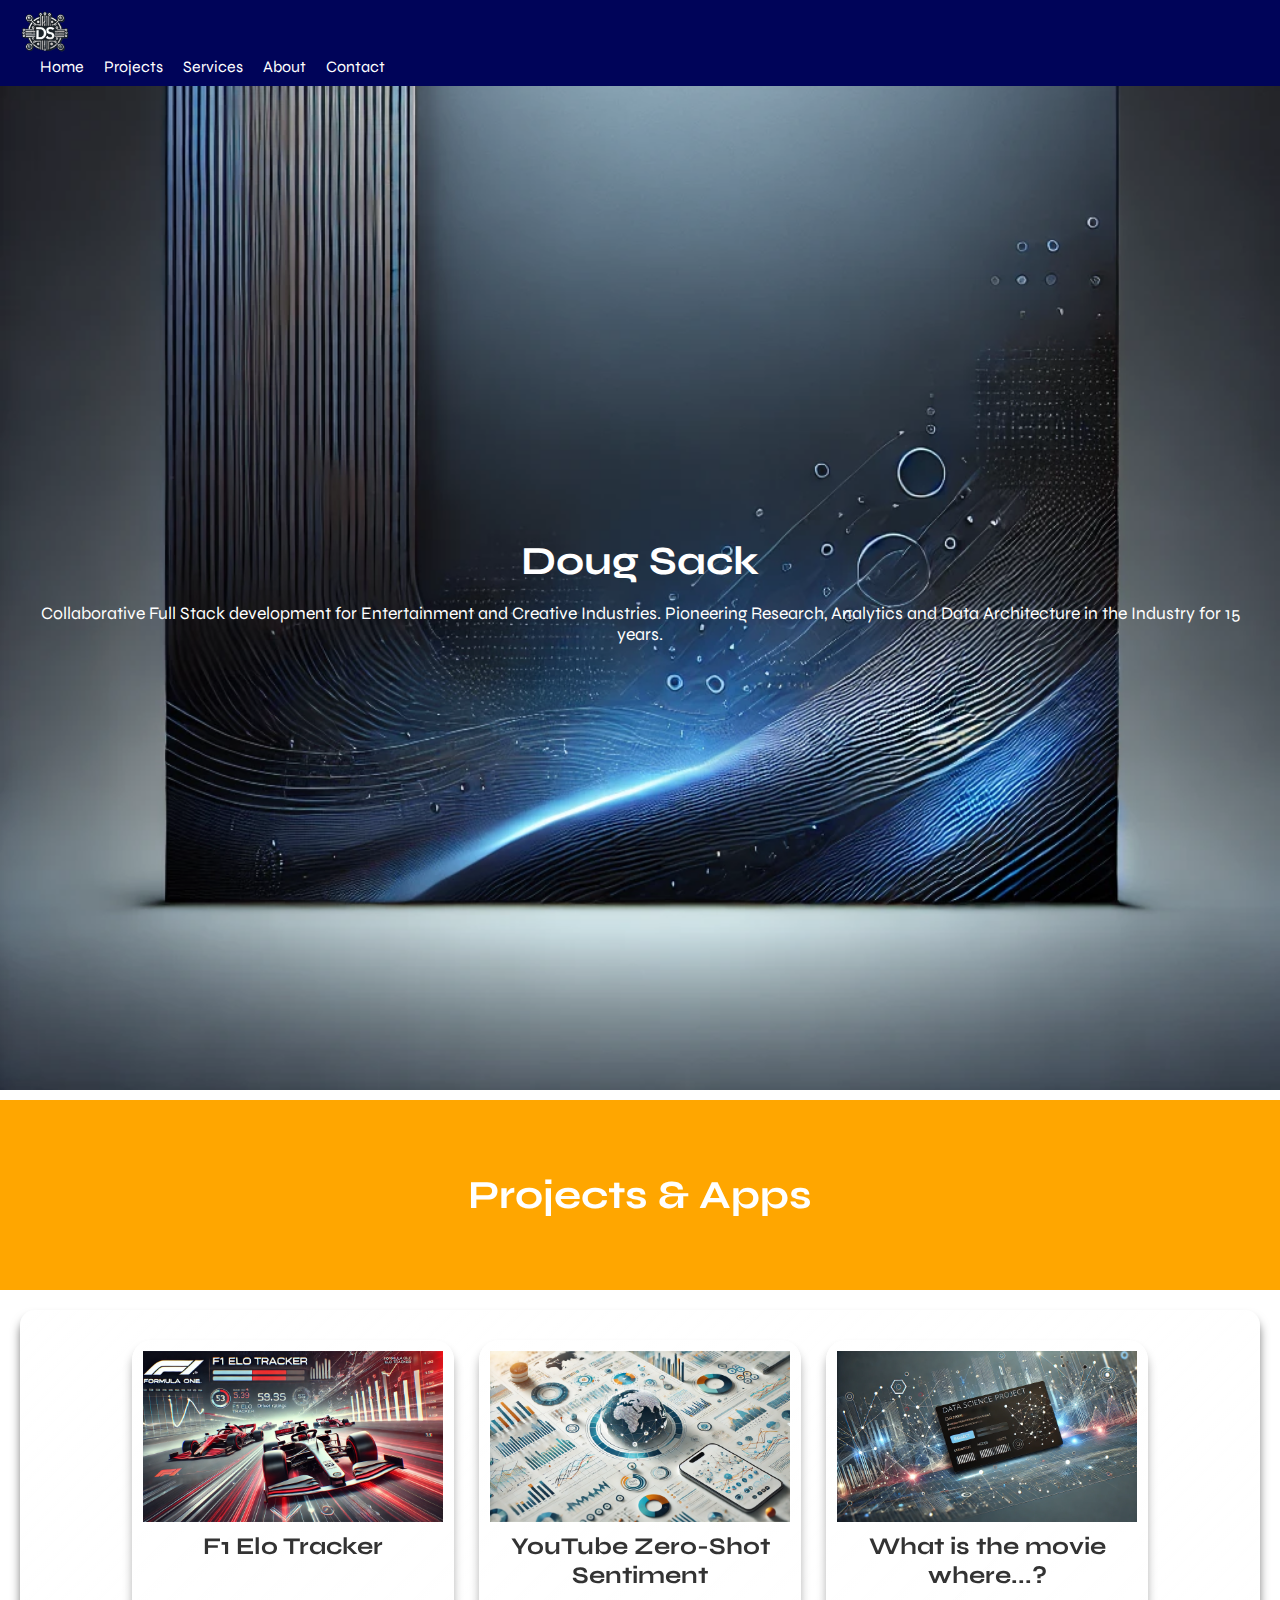
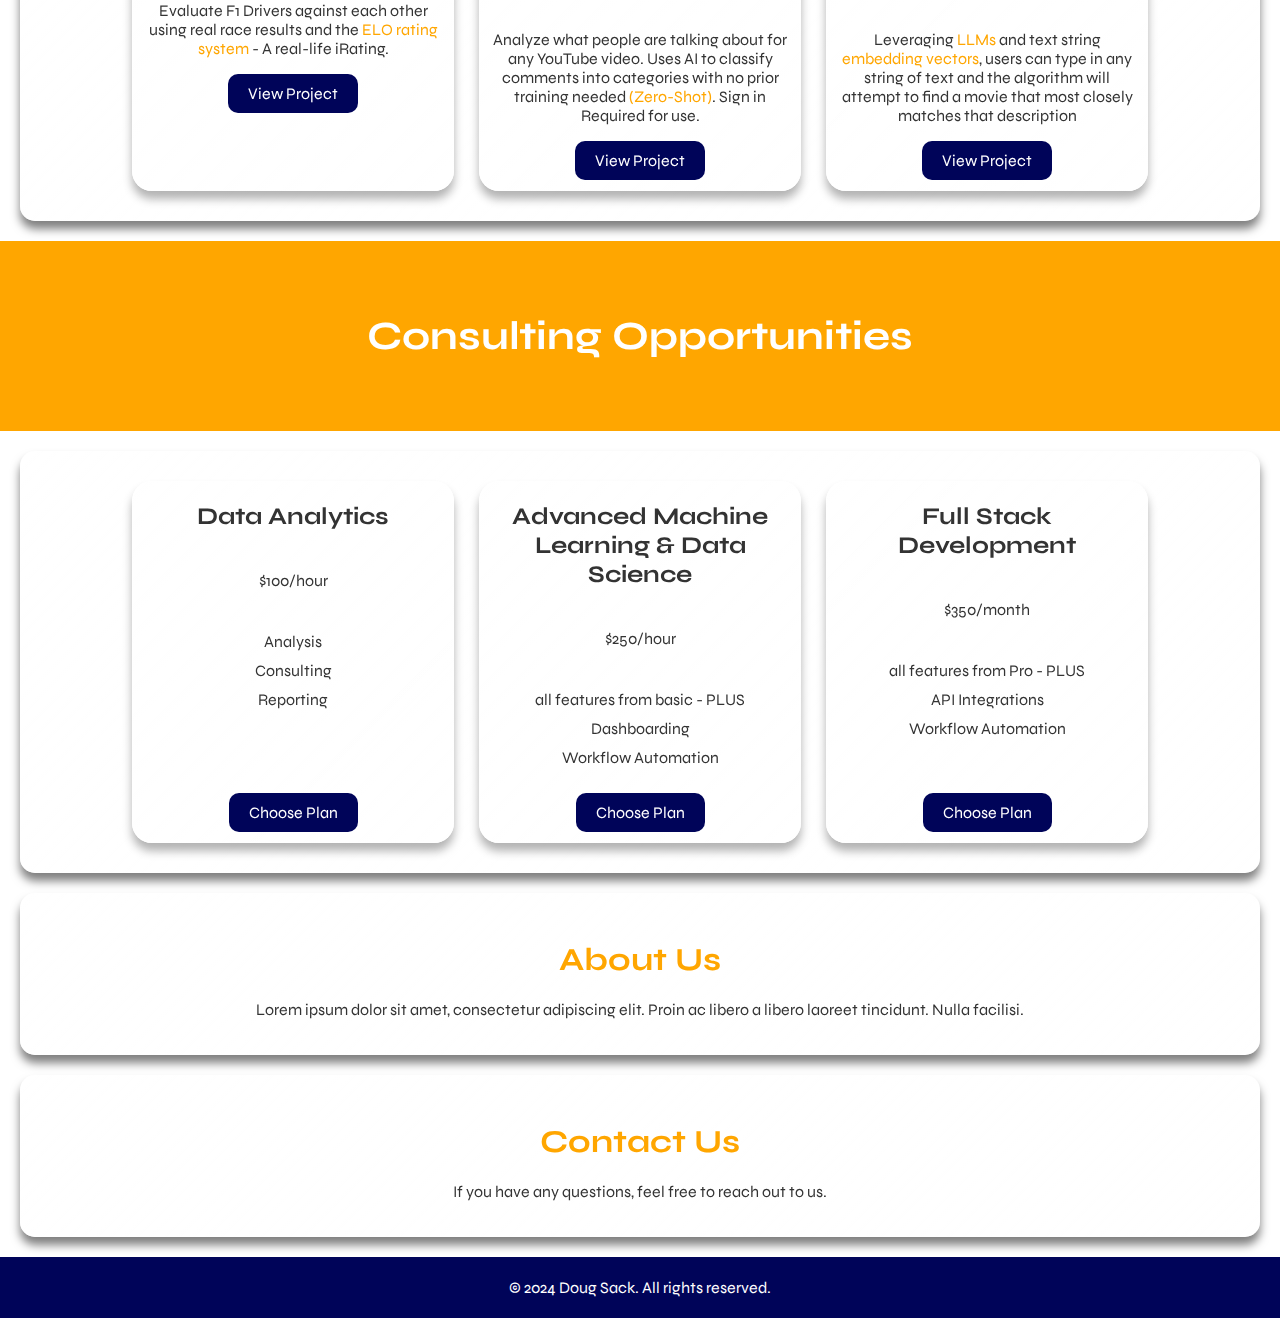
==== index.html @ b186511a "updated" ====
<!DOCTYPE html>
<html lang="en">
<head>
    <meta charset="UTF-8">
    <meta name="viewport" content="width=device-width, initial-scale=1.0">
    <title>dougsack.com</title>
    <link rel="stylesheet" href="styles.css">
    <link rel="preconnect" href="https://fonts.googleapis.com">
    <link rel="preconnect" href="https://fonts.gstatic.com" crossorigin>
    <link href="https://fonts.googleapis.com/css2?family=Comfortaa:wght@300..700&family=Syne:wght@400..800&display=swap" rel="stylesheet">
</head>
<body>
    <div id="spinner" class="spinner-container">
        <div class="spinner"></div>
    </div>
    <div id="content" style="display: none;">
        <header>
            <nav>
                <div class="logo">
                    <img src="images/logo.png" alt="DS Logo">
                </div>
                <ul>
                    <li><a href="#home">Home</a></li>
                    <li><a href="#features">Projects</a></li>
                    <li><a href="#pricing">Services</a></li>
                    <li><a href="#about">About</a></li>
                    <li><a href="#contact">Contact</a></li>
                </ul>
            </nav>
        </header>

        <section id="home" class="hero">
            <div class="hero-content">
                <h1>Doug Sack</h1>
                <p>Collaborative Full Stack development for Entertainment and Creative Industries. Pioneering Research, Analytics and Data Architecture in the Industry for 15 years. </p>
            </div>
        </section>

        <section class="hero hero-secondary">
            <div class="hero-content">
                <h1>Projects & Apps</h1>
            </div>
        </section>

        <section id="features" class="features">
            <div class="feature-grid">
                <div class="feature-item glass">
                    <img src="images/f1_elo_header.webp" alt="Feature 1">
                    <h3>F1 Elo Tracker</h3>
                    <p>Evaluate F1 Drivers against each other using real race results and the <a href="https://en.wikipedia.org/wiki/Elo_rating_system">ELO rating system</a> - A real-life iRating. </p>
                    <a href="https://f1app.dougsack.com/"><button>View Project</button></a>
                </div>
                <div class="feature-item glass">
                    <img src="images/data1.webp" alt="Feature 2">
                    <h3>YouTube Zero-Shot Sentiment</h3>
                    <p>Analyze what people are talking about for any YouTube video. Uses AI to classify comments into categories with no prior training needed <a href="https://huggingface.co/tasks/zero-shot-classification">(Zero-Shot)</a>. Sign in Required for use. </p>
                    <button>View Project</button>
                </div>
                <div class="feature-item glass">
                    <img src="images/data2.webp" alt="Feature 3">
                    <h3>What is the movie where...?</h3>
                    <p>Leveraging <a href="https://www.ibm.com/topics/large-language-models">LLMs</a> and text string <a href="https://aws.amazon.com/what-is/embeddings-in-machine-learning/">embedding vectors</a>, users can type in any string of text and the algorithm will attempt to find a movie that most closely matches that description</p>
                    <button>View Project</button>
                </div>
            </div>
        </section>

        <section class="hero hero-secondary">
            <div class="hero-content">
                <h1>Consulting Opportunities</h1>
            </div>
        </section>

        <section id="pricing" class="pricing">
            <div class="pricing-grid">
                <div class="pricing-item">
                    <h3>Data Analytics</h3>
                    <p>$100/hour</p>
                    <ul>
                        <li>Analysis</li>
                        <li>Consulting</li>
                        <li>Reporting</li>
                    </ul>
                    <button>Choose Plan</button>
                </div>
                <div class="pricing-item">
                    <h3>Advanced Machine Learning & Data Science</h3>
                    <p>$250/hour</p>
                    <ul>
                        <li>all features from basic - PLUS</li>
                        <li>Dashboarding</li>
                        <li>Workflow Automation</li>
                    </ul>
                    <button>Choose Plan</button>
                </div>
                <div class="pricing-item">
                    <h3>Full Stack Development</h3>
                    <p>$350/month</p>
                    <ul>
                        <li>all features from Pro - PLUS</li>
                        <li>API Integrations</li>
                        <li>Workflow Automation</li>
                    </ul>
                    <button>Choose Plan</button>
                </div>
            </div>
        </section>

        <section id="about" class="about">
            <h2>About Us</h2>
            <p>Lorem ipsum dolor sit amet, consectetur adipiscing elit. Proin ac libero a libero laoreet tincidunt. Nulla facilisi.</p>
        </section>

        <section id="contact" class="contact">
            <h2>Contact Us</h2>
            <p>If you have any questions, feel free to reach out to us.</p>
        </section>

        <footer>
            <p>&copy; 2024 Doug Sack. All rights reserved.</p>
        </footer>
    </div>

    <script src="script.js"></script>
</body>
</html>
---- styles.css ----
:root {
  --primary-color: #000459;
  --secondary-color: #ffa600;
  --blur-radius: 0px;
}
// <uniquifier>: Use a unique and descriptive class name
// <weight>: Use a value from 300 to 700

.comfortaa-<uniquifier> {
  font-family: "Comfortaa", sans-serif;
  font-optical-sizing: auto;
  font-weight: 200;
  font-style: normal;
}

// <uniquifier>: Use a unique and descriptive class name
// <weight>: Use a value from 400 to 800

.syne-<uniquifier> {
  font-family: "Syne", sans-serif;
  font-optical-sizing: auto;
  font-weight: <weight>;
  font-style: normal;
}
body {
    font-family: 'Syne', 'Roboto', sans-serif;
    margin: 0;
    padding: 0;
    box-sizing: border-box;
    color: #333;
    scroll-behavior: smooth;
    background: url('images/background.webp') no-repeat center center/cover fixed;
    background-size: cover;

}

.logo img {
    width: 50px; /* Adjust the width as needed */
    height: auto; /* Maintain aspect ratio */
}

/* Initial link color */
a {
    color: var(--secondary-color);
    text-decoration: none; /* Optional: Remove underline */
}

/* Link color when clicked (active state) */
a:active {
    color: var(--primary-color);
}

/* Optional: Styling for hover state if needed */
a:hover {
    color: darken(var(--secondary-color), 0.9); /* Change this color if desired */
}
header {
    background-color: var(--primary-color); /* Make header slightly transparent */
    padding: 10px 20px;
    color: #fff;
    display: flex;
    justify-content: space-between;
    align-items: center;
    position: fixed;
    width: 100%;
    top: 0;
    z-index: 1000;
}

nav ul {
    list-style: none;
    display: flex;
    margin: 0;
    padding: 0;
}

nav ul li {
    margin-left: 20px;
}

nav ul li a {
    color: #fff;
    text-decoration: none;
}

.hero {
    color: #fff;
    padding: 150px 20px 50px;
    text-align: center;
    height: 100vh;
    display: flex;
    justify-content: center;
    align-items: center;
}

.hero-secondary {
    height: 10vh;
    background: var(--secondary-color); /* Semi-transparent background */
    backdrop-filter: blur(var(--blur-radius));
    -webkit-backdrop-filter: blur(var(--blur-radius));
    border-radius: var(--border-radius);
    border: 0px solid rgba(255, 255, 255, 0.20);
    box-shadow: 0 8px 10px 0 rgba(0, 0, 0, 0.3);
    padding: 50px;
    box-shadow: 0 4px 6px rgba(0, 0, 0, 0.0); /* Optional: Add a subtle shadow */
}

.hero-content h1 {
    font-size: 2.5em;
    margin: 0;
}

.hero-content p {
    font-size: 1.1em;
}

.hero-content button {
    background-color: var(--secondary-color);
    color: #fff;
    border: none;
    border-radius: 10px;
    padding: 10px 20px;
    cursor: pointer;
    font-size: 1em;
    margin-top: 20px;
    font-family:"Syne";
}

section {
    padding: 20px 20px;
    display: flex;
    flex-direction: column;
    align-items: center;
}

.features, .pricing, .about, .contact {
    text-align: center;
}

.features h2, .pricing h2, .about h2, .contact h2 {
    font-size: 2em;
    margin-bottom: 5px;
    color: var(--secondary-color)
}

.feature-grid, .pricing-grid {
    display: flex;
    flex-wrap: wrap;
    gap: 5px;
    justify-content: center;
    width: 100%;
}

.feature-item, .pricing-item {
    border: 1px solid #ddd;
    padding: 5px;
    max-width:300px;
    flex: 1 1 calc(33% - 10px); /* Three items per row with 20px gap */
    background: linear-gradient(135deg, rgba(255, 255, 255, 0.9), rgba(255, 255, 255, 1)); /* Semi-transparent background */
    backdrop-filter: blur(var(--blur-radius));
    -webkit-backdrop-filter: blur(var(--blur-radius));
    border-radius: 20px;
    border: 1px solid rgba(255, 255, 255, 0.20);
    box-shadow: 0 8px 10px 0 rgba(0, 0, 0, 0.3);
    padding: 10px;
    margin: 10px;
    display: flex;
    flex-direction: column;
    align-items: center;
    text-align: center;
}

.feature-item img, .pricing-item img {
    max-width: 100%;
}

.feature-item h3, .pricing-item h3 {
    font-size: 1.5em;
    margin-top: 10px;
}

.pricing-item ul {
    list-style: none;
    padding: 0;
}

.pricing-item ul li {
    margin: 10px 0;
}

.pricing-item button , .feature-item button {
    background-color: var(--primary-color);
    color: #fff;
    border: none;
    border-radius:10px;
    padding: 10px 20px;
    cursor: pointer;
    font-size: 1em;
    margin-top: auto; /* Push the button to the bottom */
    font-family:"Syne";
}

footer {
    background-color: var(--primary-color); /* Make footer slightly transparent */
    color: #fff;
    text-align: center;
    padding: 5px 2px;
    display: flex;
    justify-content: center;
    align-items: center;
}

/* Glassmorphism for sections */
.features, .pricing, .about, .contact {
    background: linear-gradient(135deg, rgba(255, 255, 255, 0.8), rgba(255, 255, 255, 0.4)); /* Semi-transparent background */
    backdrop-filter: blur(10px); /* Replace var(--blur-radius) with a fixed value */
    -webkit-backdrop-filter: blur(10px); /* Replace var(--blur-radius) with a fixed value */
    border-radius: 15px; /* Replace var(--border-radius) with a fixed value */
    border: 0px solid rgba(255, 255, 255, 0.1);
    box-shadow: 0 8px 10px 0 rgba(0, 0, 0, 0.5);
    padding: 20px;
    margin: 20px;
}
.spinner-container {
    display: none; /* Initially hidden */
    position: fixed;
    top: 0;
    left: 0;
    width: 100%;
    height: 100%;
    background-color: rgba(0, 0, 0, 0.5);
    z-index: 9999;
    display: flex;
    justify-content: center;
    align-items: center;
}

.spinner {
    border: 16px solid #f3f3f3;
    border-top: 16px solid #3498db;
    border-radius: 50%;
    width: 120px;
    height: 120px;
    animation: spin 2s linear infinite;
}

@keyframes spin {
    0% { transform: rotate(0deg); }
    100% { transform: rotate(360deg); }
}
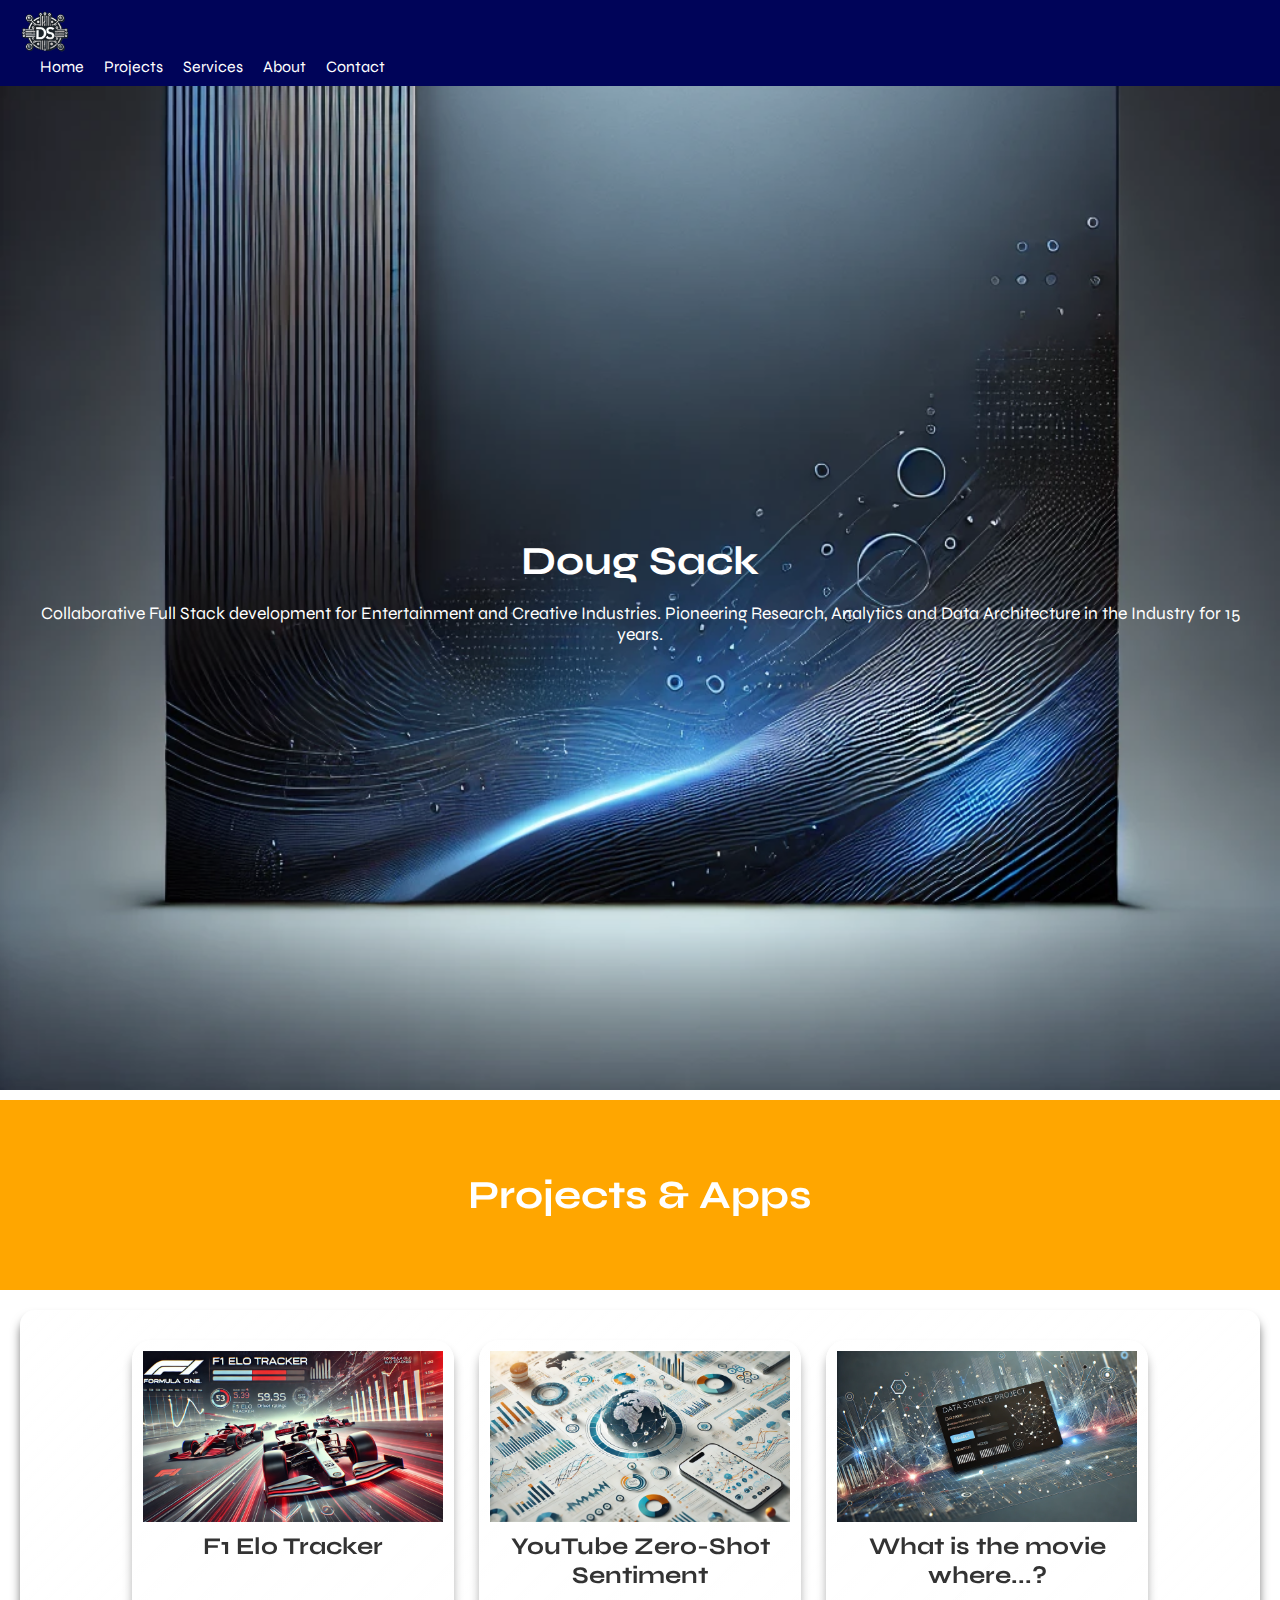
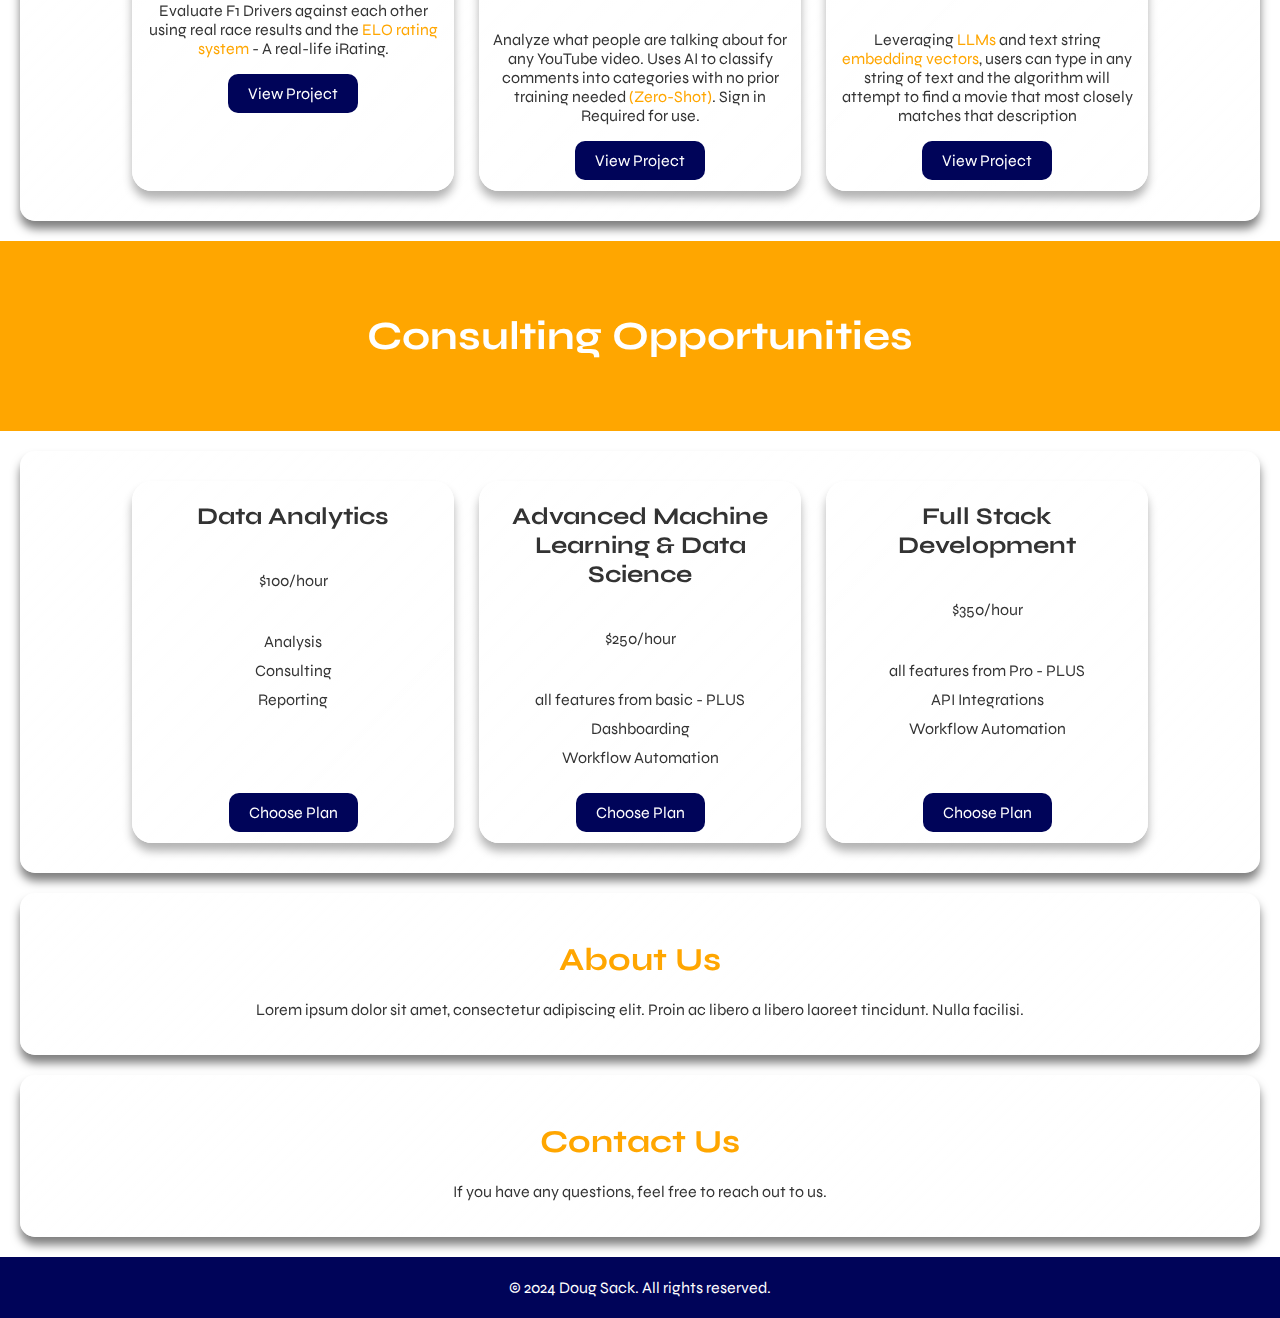
==== commit db755c73: "Update index.html" ====
--- a/index.html
+++ b/index.html
@@ -95,7 +95,7 @@
                 </div>
                 <div class="pricing-item">
                     <h3>Full Stack Development</h3>
-                    <p>$350/month</p>
+                    <p>$350/hour</p>
                     <ul>
                         <li>all features from Pro - PLUS</li>
                         <li>API Integrations</li>
--- a/styles.css
+++ b/styles.css
@@ -31,6 +31,7 @@
     scroll-behavior: smooth;
     background: url('images/background.webp') no-repeat center center/cover fixed;
     background-size: cover;
+    background-attachment: fixed;
 
 }
 
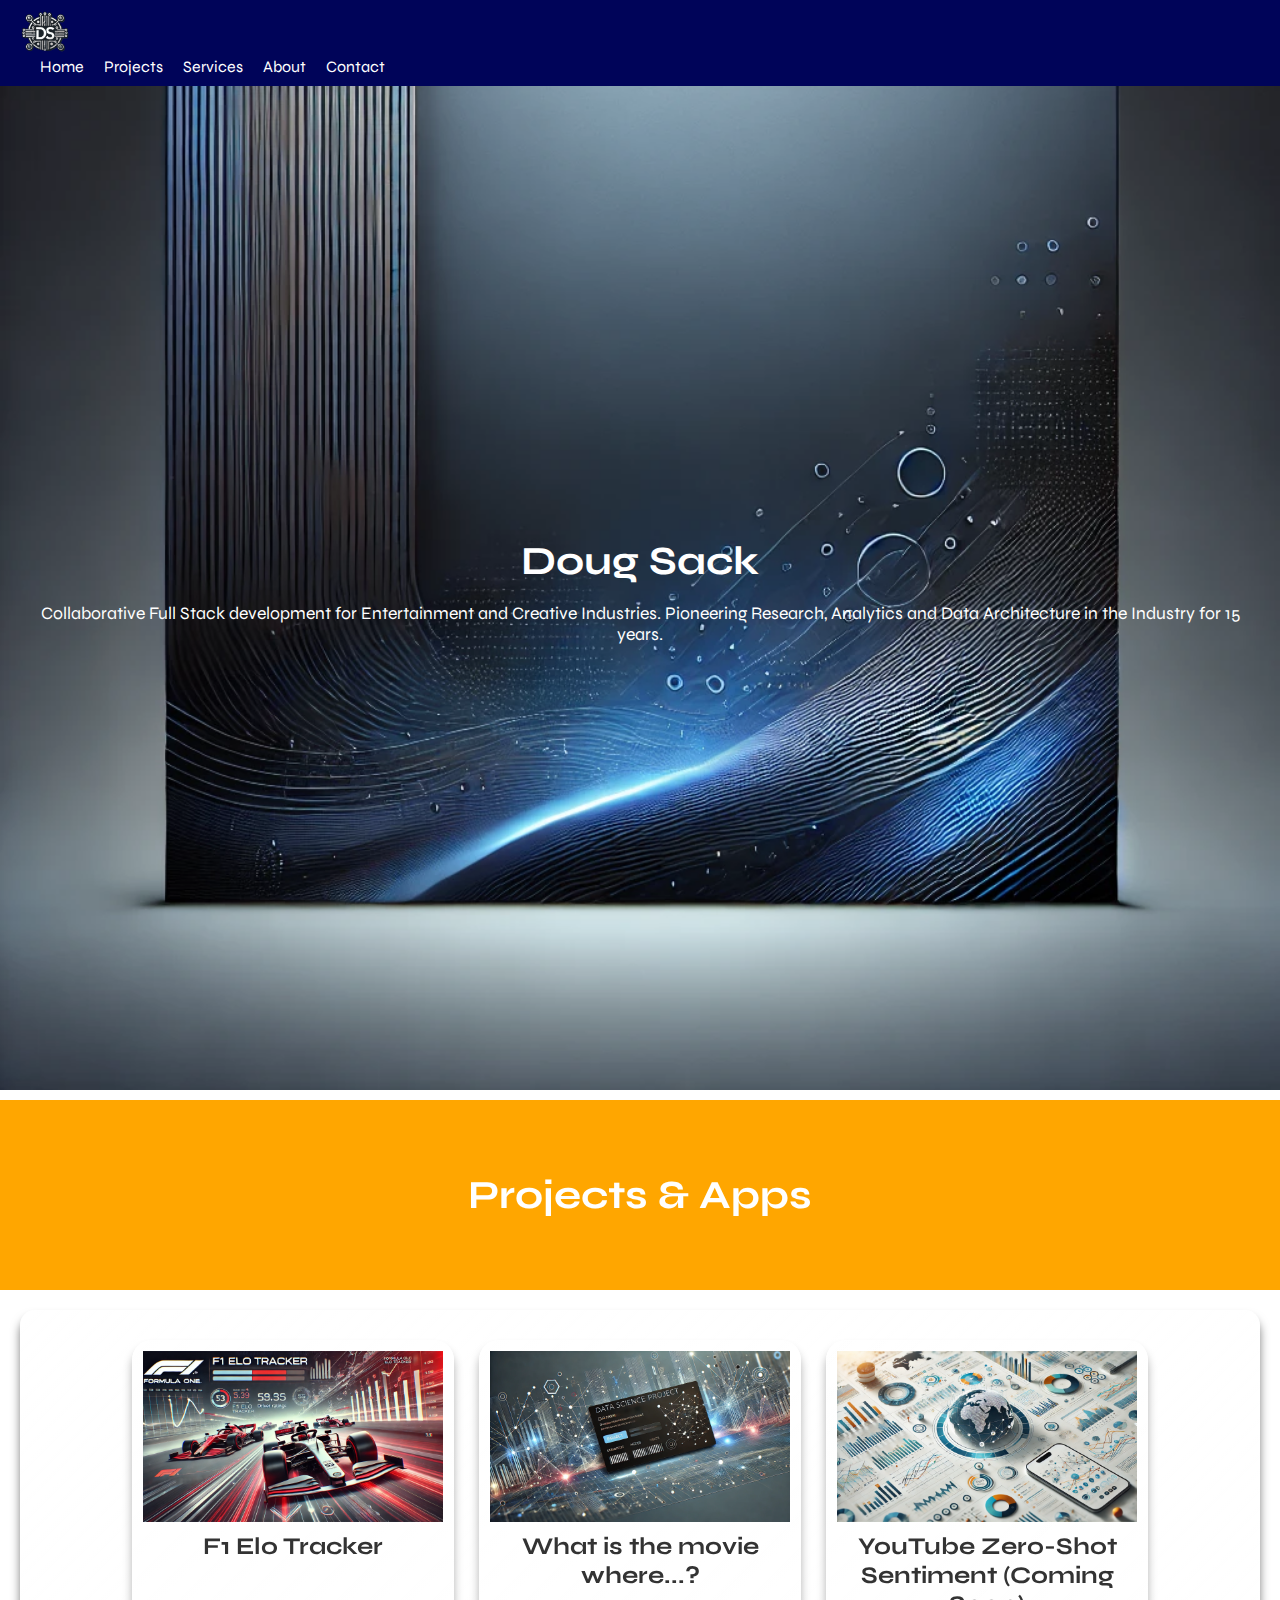
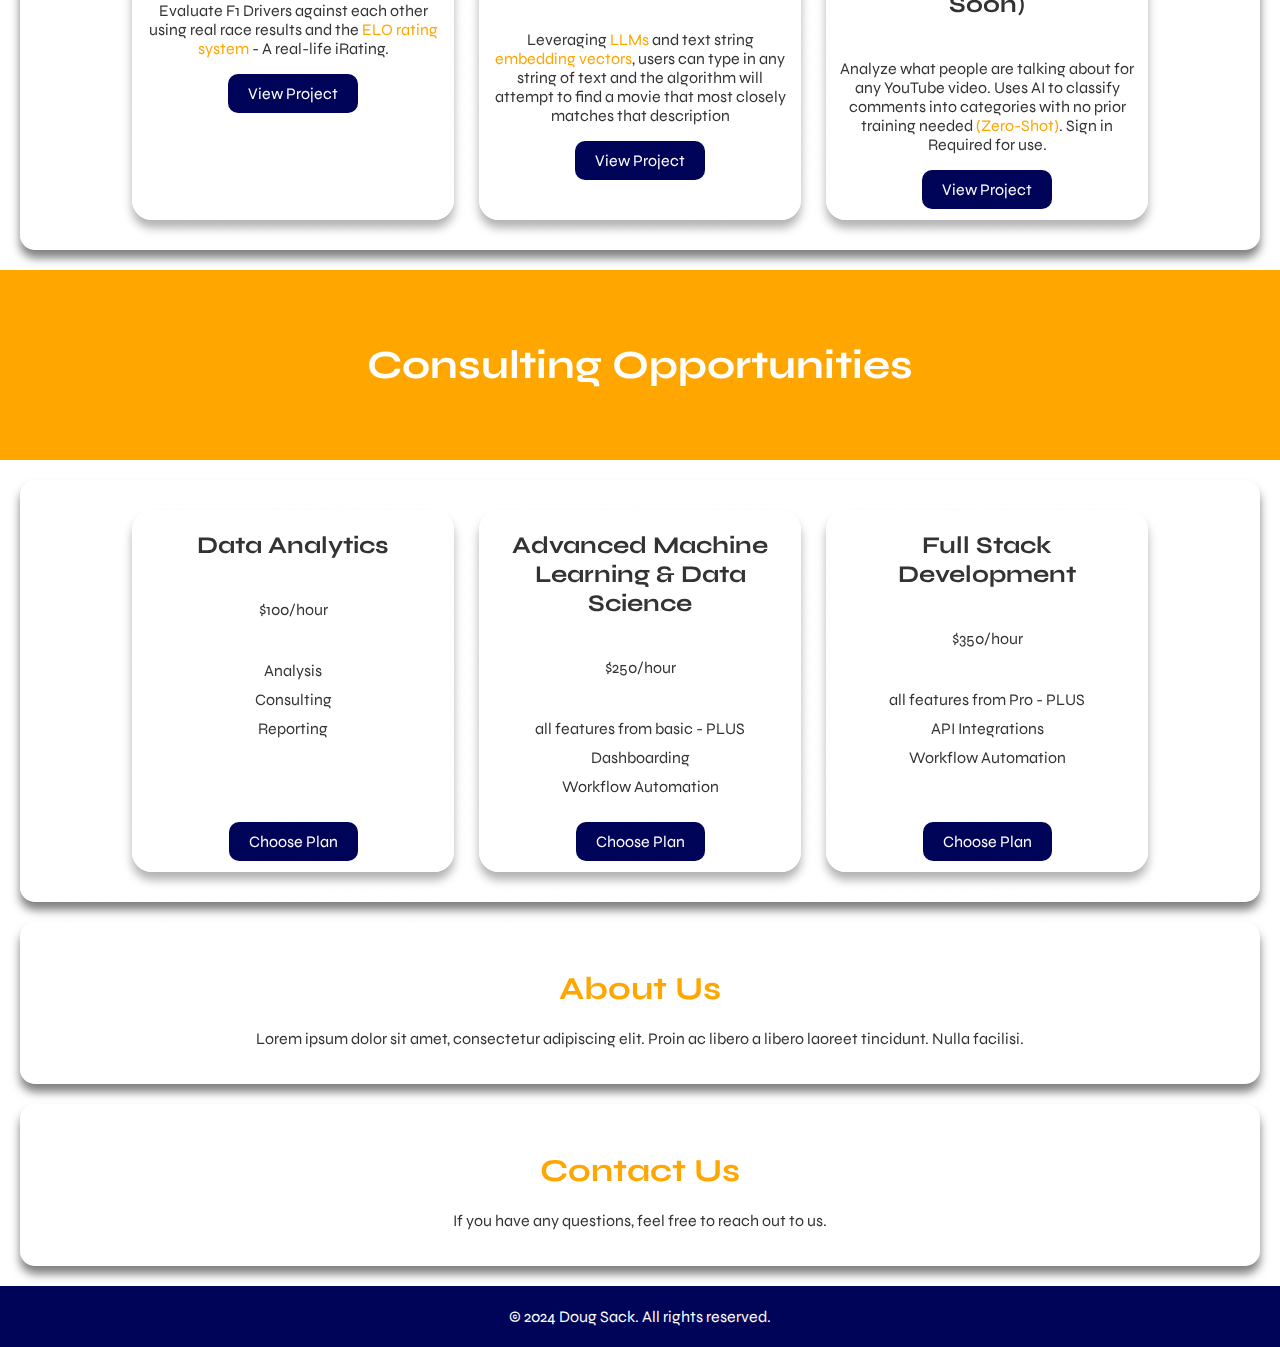
==== commit 510b8d17: "Update index.html" ====
--- a/index.html
+++ b/index.html
@@ -1,6 +1,15 @@
 <!DOCTYPE html>
 <html lang="en">
 <head>
+    <!-- Google tag (gtag.js) -->
+    <script async src="https://www.googletagmanager.com/gtag/js?id=G-K8SL6FWNMR"></script>
+    <script>
+      window.dataLayer = window.dataLayer || [];
+      function gtag(){dataLayer.push(arguments);}
+      gtag('js', new Date());
+
+      gtag('config', 'G-K8SL6FWNMR');
+    </script>
     <meta charset="UTF-8">
     <meta name="viewport" content="width=device-width, initial-scale=1.0">
     <title>dougsack.com</title>
@@ -51,15 +60,15 @@
                     <a href="https://f1app.dougsack.com/"><button>View Project</button></a>
                 </div>
                 <div class="feature-item glass">
-                    <img src="images/data1.webp" alt="Feature 2">
-                    <h3>YouTube Zero-Shot Sentiment</h3>
-                    <p>Analyze what people are talking about for any YouTube video. Uses AI to classify comments into categories with no prior training needed <a href="https://huggingface.co/tasks/zero-shot-classification">(Zero-Shot)</a>. Sign in Required for use. </p>
-                    <button>View Project</button>
-                </div>
-                <div class="feature-item glass">
                     <img src="images/data2.webp" alt="Feature 3">
                     <h3>What is the movie where...?</h3>
                     <p>Leveraging <a href="https://www.ibm.com/topics/large-language-models">LLMs</a> and text string <a href="https://aws.amazon.com/what-is/embeddings-in-machine-learning/">embedding vectors</a>, users can type in any string of text and the algorithm will attempt to find a movie that most closely matches that description</p>
+                    <a href="https://descriptioncomper.streamlit.app/"><button>View Project</button></a>
+                </div>
+                <div class="feature-item glass">
+                    <img src="images/data1.webp" alt="Feature 2">
+                    <h3>YouTube Zero-Shot Sentiment (Coming Soon)</h3>
+                    <p>Analyze what people are talking about for any YouTube video. Uses AI to classify comments into categories with no prior training needed <a href="https://huggingface.co/tasks/zero-shot-classification">(Zero-Shot)</a>. Sign in Required for use.</p>
                     <button>View Project</button>
                 </div>
             </div>
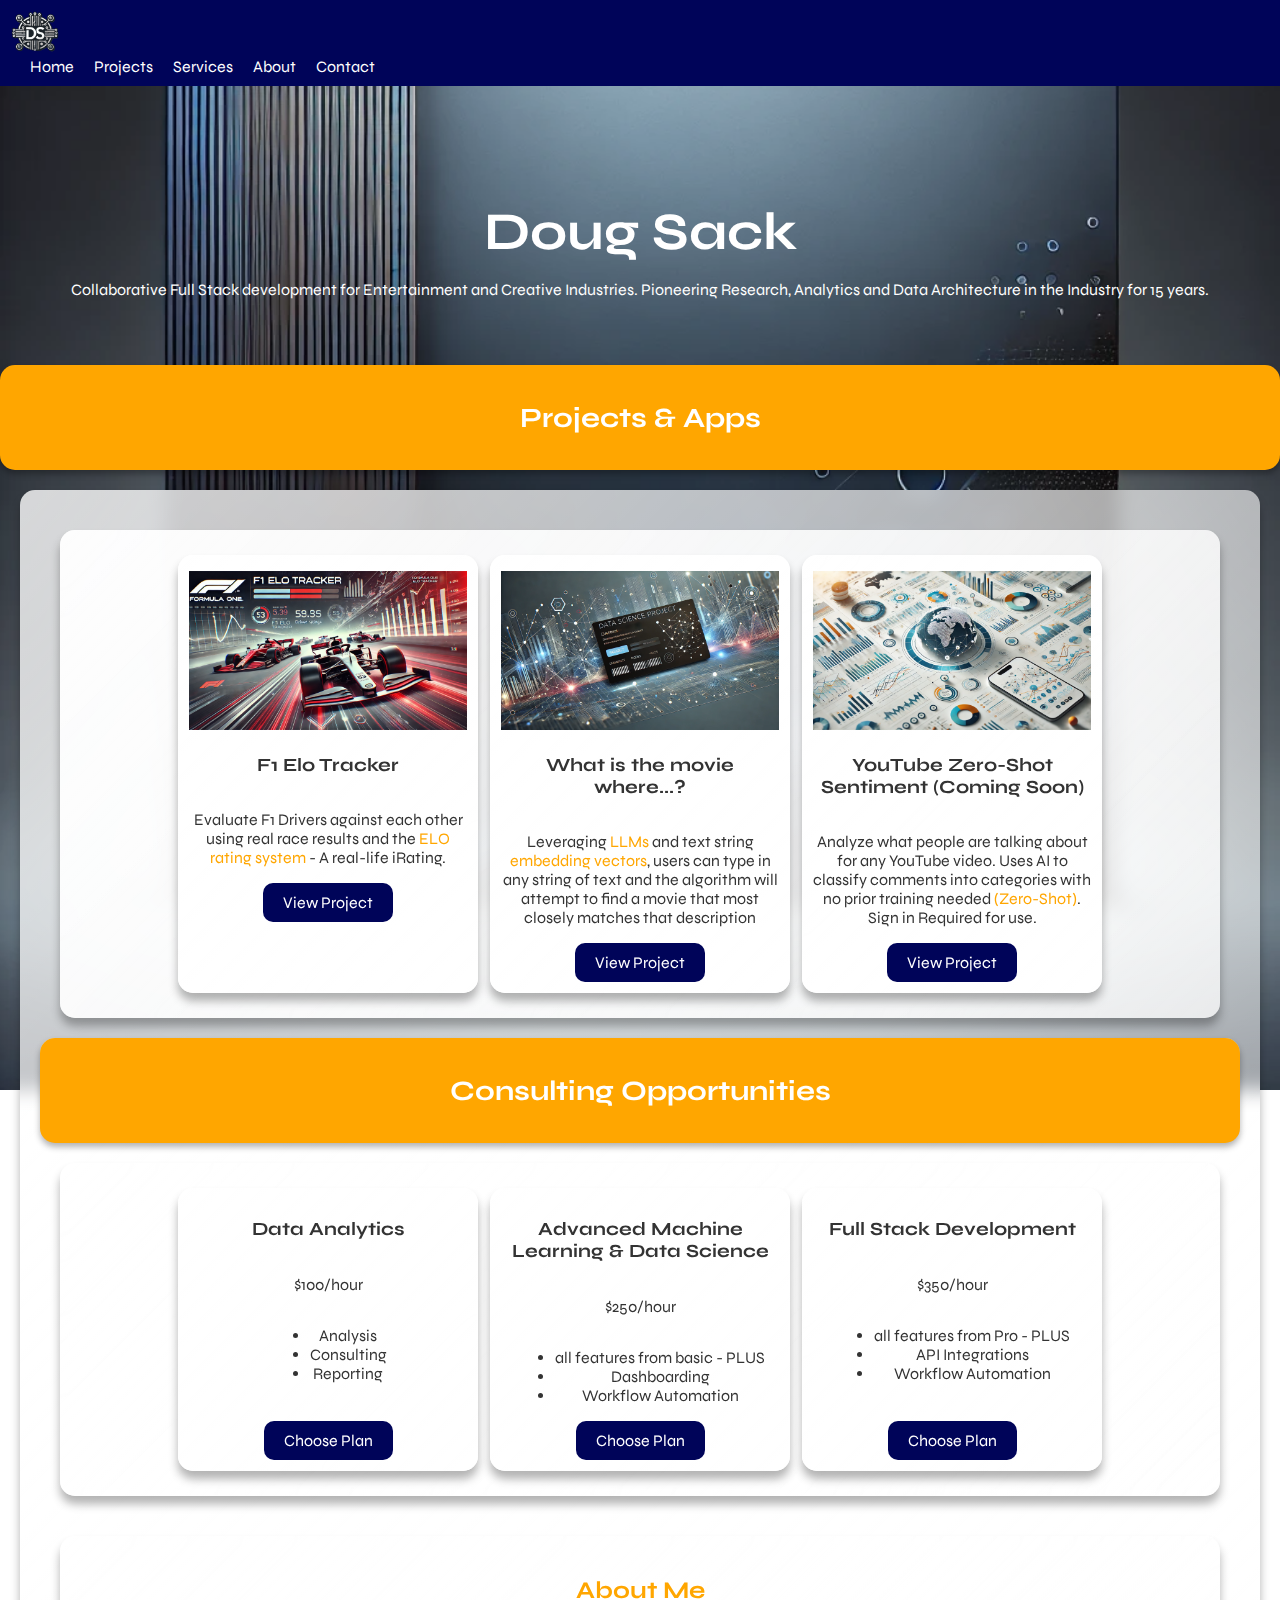
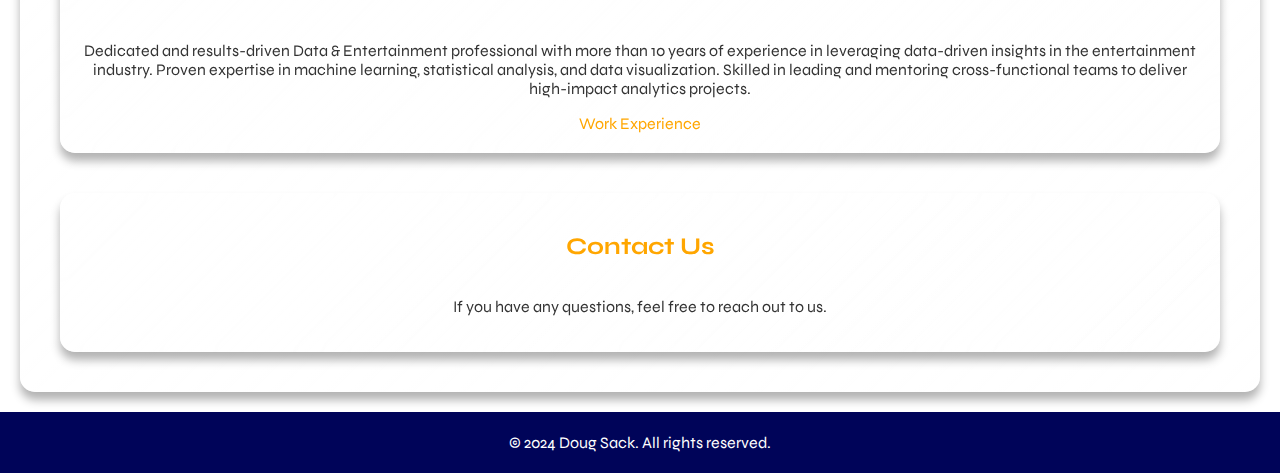
==== commit 62c43e8e: "added CV page" ====
--- a/index.html
+++ b/index.html
@@ -18,7 +18,7 @@
     <link rel="preconnect" href="https://fonts.gstatic.com" crossorigin>
     <link href="https://fonts.googleapis.com/css2?family=Comfortaa:wght@300..700&family=Syne:wght@400..800&display=swap" rel="stylesheet">
 </head>
-<body>
+<body class="home">
     <div id="spinner" class="spinner-container">
         <div class="spinner"></div>
     </div>
@@ -46,26 +46,25 @@
         </section>
 
         <section class="hero hero-secondary">
-            <div class="hero-content">
-                <h1>Projects & Apps</h1>
-            </div>
+            <h1>Projects & Apps</h1>
         </section>
 
         <section id="features" class="features">
+        <section id="features" class="features">
             <div class="feature-grid">
-                <div class="feature-item glass">
+                <div class="feature-item">
                     <img src="images/f1_elo_header.webp" alt="Feature 1">
                     <h3>F1 Elo Tracker</h3>
                     <p>Evaluate F1 Drivers against each other using real race results and the <a href="https://en.wikipedia.org/wiki/Elo_rating_system">ELO rating system</a> - A real-life iRating. </p>
                     <a href="https://f1app.dougsack.com/"><button>View Project</button></a>
                 </div>
-                <div class="feature-item glass">
+                <div class="feature-item">
                     <img src="images/data2.webp" alt="Feature 3">
                     <h3>What is the movie where...?</h3>
                     <p>Leveraging <a href="https://www.ibm.com/topics/large-language-models">LLMs</a> and text string <a href="https://aws.amazon.com/what-is/embeddings-in-machine-learning/">embedding vectors</a>, users can type in any string of text and the algorithm will attempt to find a movie that most closely matches that description</p>
                     <a href="https://descriptioncomper.streamlit.app/"><button>View Project</button></a>
                 </div>
-                <div class="feature-item glass">
+                <div class="feature-item">
                     <img src="images/data1.webp" alt="Feature 2">
                     <h3>YouTube Zero-Shot Sentiment (Coming Soon)</h3>
                     <p>Analyze what people are talking about for any YouTube video. Uses AI to classify comments into categories with no prior training needed <a href="https://huggingface.co/tasks/zero-shot-classification">(Zero-Shot)</a>. Sign in Required for use.</p>
@@ -75,9 +74,7 @@
         </section>
 
         <section class="hero hero-secondary">
-            <div class="hero-content">
-                <h1>Consulting Opportunities</h1>
-            </div>
+            <h1>Consulting Opportunities</h1>
         </section>
 
         <section id="pricing" class="pricing">
@@ -116,8 +113,9 @@
         </section>
 
         <section id="about" class="about">
-            <h2>About Us</h2>
-            <p>Lorem ipsum dolor sit amet, consectetur adipiscing elit. Proin ac libero a libero laoreet tincidunt. Nulla facilisi.</p>
+            <h2>About Me</h2>
+            <p>Dedicated and results-driven Data & Entertainment  professional with more than 10 years of experience in leveraging data-driven insights in the entertainment industry. Proven expertise in machine learning, statistical analysis, and data visualization. Skilled in leading and mentoring cross-functional teams to deliver high-impact analytics projects.</p>
+            <a href="cv.html">Work Experience</a>
         </section>
 
         <section id="contact" class="contact">
@@ -125,10 +123,11 @@
             <p>If you have any questions, feel free to reach out to us.</p>
         </section>
 
-        <footer>
-            <p>&copy; 2024 Doug Sack. All rights reserved.</p>
-        </footer>
+
     </div>
+<footer>
+        <p>&copy; 2024 Doug Sack. All rights reserved.</p>
+</footer>
 
     <script src="script.js"></script>
 </body>
--- a/styles.css
+++ b/styles.css
@@ -1,251 +1,254 @@
 :root {
   --primary-color: #000459;
   --secondary-color: #ffa600;
-  --blur-radius: 0px;
-}
-// <uniquifier>: Use a unique and descriptive class name
-// <weight>: Use a value from 300 to 700
-
-.comfortaa-<uniquifier> {
-  font-family: "Comfortaa", sans-serif;
-  font-optical-sizing: auto;
-  font-weight: 200;
-  font-style: normal;
-}
-
-// <uniquifier>: Use a unique and descriptive class name
-// <weight>: Use a value from 400 to 800
-
-.syne-<uniquifier> {
-  font-family: "Syne", sans-serif;
-  font-optical-sizing: auto;
-  font-weight: <weight>;
-  font-style: normal;
-}
+  --blur-radius: 10px;
+  --border-radius: 15px;
+  --shadow-color: rgba(0, 0, 0, 0.3);
+}
+
 body {
-    font-family: 'Syne', 'Roboto', sans-serif;
-    margin: 0;
-    padding: 0;
-    box-sizing: border-box;
-    color: #333;
-    scroll-behavior: smooth;
+  font-family: 'Syne', 'Roboto', sans-serif;
+  margin: 0;
+  padding: 0;
+  box-sizing: border-box;
+  color: #333;
+  scroll-behavior: smooth;
+  background-size: cover;
+  background-attachment: fixed;
+}
+
+.logo img {
+  width: 50px;
+  height: auto;
+}
+
+a {
+  color: var(--secondary-color);
+  text-decoration: none;
+}
+
+a:active {
+  color: var(--primary-color);
+}
+
+a:hover {
+  color: darken(var(--secondary-color), 0.9);
+}
+
+header {
+  background-color: var(--primary-color);
+  padding: 10px;
+  color: #fff;
+  display: flex;
+  justify-content: space-between;
+  align-items: center;
+  position: fixed;
+  width: 100%;
+  top: 0;
+  z-index: 1000;
+}
+
+nav ul {
+  list-style: none;
+  display: flex;
+  margin: 0;
+  padding: 0;
+}
+
+nav ul li {
+  margin-left: 20px;
+}
+
+nav ul li a {
+  color: #fff;
+}
+nav ul li a:hover {
+  color: var(--secondary-color);
+}
+.hero {
+  color: #fff;
+  padding: 100px 20px 50px;
+  text-align: center;
+  display: flex;
+  justify-content: center;
+  align-items: center;
+  height: 100%;
+}
+
+.hero-content {
+  margin-top: 100px;
+  display: flex;
+  flex-direction: column;
+}
+
+.hero-secondary {
+  height: 5vh;
+  background: var(--secondary-color);
+  backdrop-filter: blur(var(--blur-radius));
+  -webkit-backdrop-filter: blur(var(--blur-radius));
+  border-radius: var(--border-radius);
+  border: 0px solid rgba(255, 255, 255, 0.20);
+  box-shadow: 0 4px 6px var(--shadow-color);
+  padding: 30px;
+}
+
+.hero-content h1, .hero-secondary h1 {
+  margin: 0;
+}
+
+.hero-content h1 {
+  font-size: 3.3em;
+}
+
+.hero-secondary h1 {
+  font-size: 1.75em;
+}
+
+.hero-content h2 {
+  color: var(--primary-color);
+  font-size: 2em;
+  padding: 10px;
+}
+
+.hero-content button {
+  background-color: var(--secondary-color);
+  color: #fff;
+  border: none;
+  border-radius: 10px;
+  padding: 10px 20px;
+  cursor: pointer;
+  font-size: 1em;
+  margin-top: auto;
+  font-family: "Syne";
+}
+
+section {
+  padding: 10px 20px;
+  display: flex;
+  flex-direction: column;
+  align-items: left;
+}
+
+.features, .pricing, .about, .contact {
+  background: linear-gradient(135deg, rgba(255, 255, 255, 0.8), rgba(255, 255, 255, 0.4));
+  backdrop-filter: blur(var(--blur-radius));
+  -webkit-backdrop-filter: blur(var(--blur-radius));
+  border-radius: var(--border-radius);
+  box-shadow: 0 8px 10px 0 var(--shadow-color);
+  padding: 20px;
+  margin: 20px;
+  text-align: center;
+
+
+}
+
+.feature-grid, .pricing-grid {
+  display: flex;
+  flex-wrap: wrap;
+  gap: 2px;
+  justify-content: center;
+  align-items: stretch;
+}
+
+.feature-item, .pricing-item {
+  display: flex;
+  flex-direction: column;
+  align-items: center;
+  text-align: center;
+  border: 1px solid rgba(255, 255, 255, 0.20);
+  padding: 10px;
+  flex: 1 1 calc(33% - 10px);
+  max-width: 300px;
+  background: linear-gradient(135deg, rgba(255, 255, 255, 0.9), rgba(255, 255, 255, 1));
+  backdrop-filter: blur(var(--blur-radius));
+  -webkit-backdrop-filter: blur(var(--blur-radius));
+  border-radius: var(--border-radius);
+  box-shadow: 0 8px 10px 0 var(--shadow-color);
+  margin: 5px;
+  box-sizing: border-box;
+}
+
+footer {
+  background-color: var(--primary-color);
+  color: #fff;
+  text-align: center;
+  padding: 5px;
+  display: flex;
+  justify-content: center;
+  align-items: center;
+}
+
+.spinner-container {
+  display: none;
+  position: fixed;
+  top: 0;
+  left: 0;
+  width: 100%;
+  height: 100%;
+  background-color: rgba(0, 0, 0, 0.5);
+  z-index: 9999;
+  display: flex;
+  justify-content: center;
+  align-items: center;
+}
+
+.spinner {
+  border: 16px solid #f3f3f3;
+  border-top: 16px solid #3498db;
+  border-radius: 50%;
+  width: 120px;
+  height: 120px;
+  animation: spin 2s linear infinite;
+}
+
+@keyframes spin {
+  0% { transform: rotate(0deg); }
+  100% { transform: rotate(360deg); }
+}
+
+
+/* Home page background */
+body.home {
     background: url('images/background.webp') no-repeat center center/cover fixed;
     background-size: cover;
     background-attachment: fixed;
-
-}
-
-.logo img {
-    width: 50px; /* Adjust the width as needed */
-    height: auto; /* Maintain aspect ratio */
-}
-
-/* Initial link color */
-a {
-    color: var(--secondary-color);
-    text-decoration: none; /* Optional: Remove underline */
-}
-
-/* Link color when clicked (active state) */
-a:active {
-    color: var(--primary-color);
-}
-
-/* Optional: Styling for hover state if needed */
-a:hover {
-    color: darken(var(--secondary-color), 0.9); /* Change this color if desired */
-}
-header {
-    background-color: var(--primary-color); /* Make header slightly transparent */
-    padding: 10px 20px;
-    color: #fff;
-    display: flex;
-    justify-content: space-between;
-    align-items: center;
-    position: fixed;
-    width: 100%;
-    top: 0;
-    z-index: 1000;
-}
-
-nav ul {
-    list-style: none;
-    display: flex;
-    margin: 0;
-    padding: 0;
-}
-
-nav ul li {
-    margin-left: 20px;
-}
-
-nav ul li a {
-    color: #fff;
-    text-decoration: none;
-}
-
-.hero {
-    color: #fff;
-    padding: 150px 20px 50px;
-    text-align: center;
-    height: 100vh;
-    display: flex;
-    justify-content: center;
-    align-items: center;
-}
-
-.hero-secondary {
-    height: 10vh;
-    background: var(--secondary-color); /* Semi-transparent background */
-    backdrop-filter: blur(var(--blur-radius));
-    -webkit-backdrop-filter: blur(var(--blur-radius));
-    border-radius: var(--border-radius);
-    border: 0px solid rgba(255, 255, 255, 0.20);
-    box-shadow: 0 8px 10px 0 rgba(0, 0, 0, 0.3);
-    padding: 50px;
-    box-shadow: 0 4px 6px rgba(0, 0, 0, 0.0); /* Optional: Add a subtle shadow */
-}
-
-.hero-content h1 {
-    font-size: 2.5em;
-    margin: 0;
-}
-
-.hero-content p {
-    font-size: 1.1em;
-}
-
-.hero-content button {
-    background-color: var(--secondary-color);
+}
+
+/* About page background */
+body.cv {
+    background-size: cover;
+    background-attachment: fixed;
+}
+
+body.cv bioline {
+font-size: 0.2em;
+}
+
+.feature-item img, .pricing-item img {
+    max-width: 100%; /* Reduce the image width to 80% of the container */
+    height: auto; /* Maintain the aspect ratio */
+    margin: 5px auto; /* Center the image */
+}
+.pricing-item button, .feature-item button {
+    background-color: var(--primary-color);
     color: #fff;
     border: none;
     border-radius: 10px;
     padding: 10px 20px;
     cursor: pointer;
     font-size: 1em;
-    margin-top: 20px;
-    font-family:"Syne";
-}
-
-section {
-    padding: 20px 20px;
-    display: flex;
-    flex-direction: column;
-    align-items: center;
-}
-
-.features, .pricing, .about, .contact {
-    text-align: center;
-}
-
-.features h2, .pricing h2, .about h2, .contact h2 {
-    font-size: 2em;
-    margin-bottom: 5px;
-    color: var(--secondary-color)
-}
-
-.feature-grid, .pricing-grid {
-    display: flex;
-    flex-wrap: wrap;
-    gap: 5px;
-    justify-content: center;
-    width: 100%;
-}
-
-.feature-item, .pricing-item {
-    border: 1px solid #ddd;
-    padding: 5px;
-    max-width:300px;
-    flex: 1 1 calc(33% - 10px); /* Three items per row with 20px gap */
-    background: linear-gradient(135deg, rgba(255, 255, 255, 0.9), rgba(255, 255, 255, 1)); /* Semi-transparent background */
-    backdrop-filter: blur(var(--blur-radius));
-    -webkit-backdrop-filter: blur(var(--blur-radius));
-    border-radius: 20px;
-    border: 1px solid rgba(255, 255, 255, 0.20);
-    box-shadow: 0 8px 10px 0 rgba(0, 0, 0, 0.3);
-    padding: 10px;
-    margin: 10px;
-    display: flex;
-    flex-direction: column;
-    align-items: center;
-    text-align: center;
-}
-
-.feature-item img, .pricing-item img {
-    max-width: 100%;
-}
-
-.feature-item h3, .pricing-item h3 {
-    font-size: 1.5em;
-    margin-top: 10px;
-}
-
-.pricing-item ul {
-    list-style: none;
-    padding: 0;
-}
-
-.pricing-item ul li {
-    margin: 10px 0;
-}
-
-.pricing-item button , .feature-item button {
-    background-color: var(--primary-color);
-    color: #fff;
-    border: none;
-    border-radius:10px;
-    padding: 10px 20px;
-    cursor: pointer;
-    font-size: 1em;
+    font-family: "Syne";
     margin-top: auto; /* Push the button to the bottom */
-    font-family:"Syne";
-}
-
-footer {
-    background-color: var(--primary-color); /* Make footer slightly transparent */
-    color: #fff;
-    text-align: center;
-    padding: 5px 2px;
-    display: flex;
-    justify-content: center;
-    align-items: center;
-}
-
-/* Glassmorphism for sections */
-.features, .pricing, .about, .contact {
-    background: linear-gradient(135deg, rgba(255, 255, 255, 0.8), rgba(255, 255, 255, 0.4)); /* Semi-transparent background */
-    backdrop-filter: blur(10px); /* Replace var(--blur-radius) with a fixed value */
-    -webkit-backdrop-filter: blur(10px); /* Replace var(--blur-radius) with a fixed value */
-    border-radius: 15px; /* Replace var(--border-radius) with a fixed value */
-    border: 0px solid rgba(255, 255, 255, 0.1);
-    box-shadow: 0 8px 10px 0 rgba(0, 0, 0, 0.5);
-    padding: 20px;
-    margin: 20px;
-}
-.spinner-container {
-    display: none; /* Initially hidden */
-    position: fixed;
-    top: 0;
-    left: 0;
-    width: 100%;
-    height: 100%;
-    background-color: rgba(0, 0, 0, 0.5);
-    z-index: 9999;
-    display: flex;
-    justify-content: center;
-    align-items: center;
-}
-
-.spinner {
-    border: 16px solid #f3f3f3;
-    border-top: 16px solid #3498db;
-    border-radius: 50%;
-    width: 120px;
-    height: 120px;
-    animation: spin 2s linear infinite;
-}
-
-@keyframes spin {
-    0% { transform: rotate(0deg); }
-    100% { transform: rotate(360deg); }
-}+    transition: background-color 0.3s ease; /* Smooth transition on hover */
+}
+
+.pricing-item button:hover, .feature-item button:hover {
+    background-color: var(--secondary-color); /* Change to secondary color on hover */
+}
+
+.about h2, .contact h2 {
+    color: var(--secondary-color);
+.features, .pricing, .about, .contact
+
+}
+
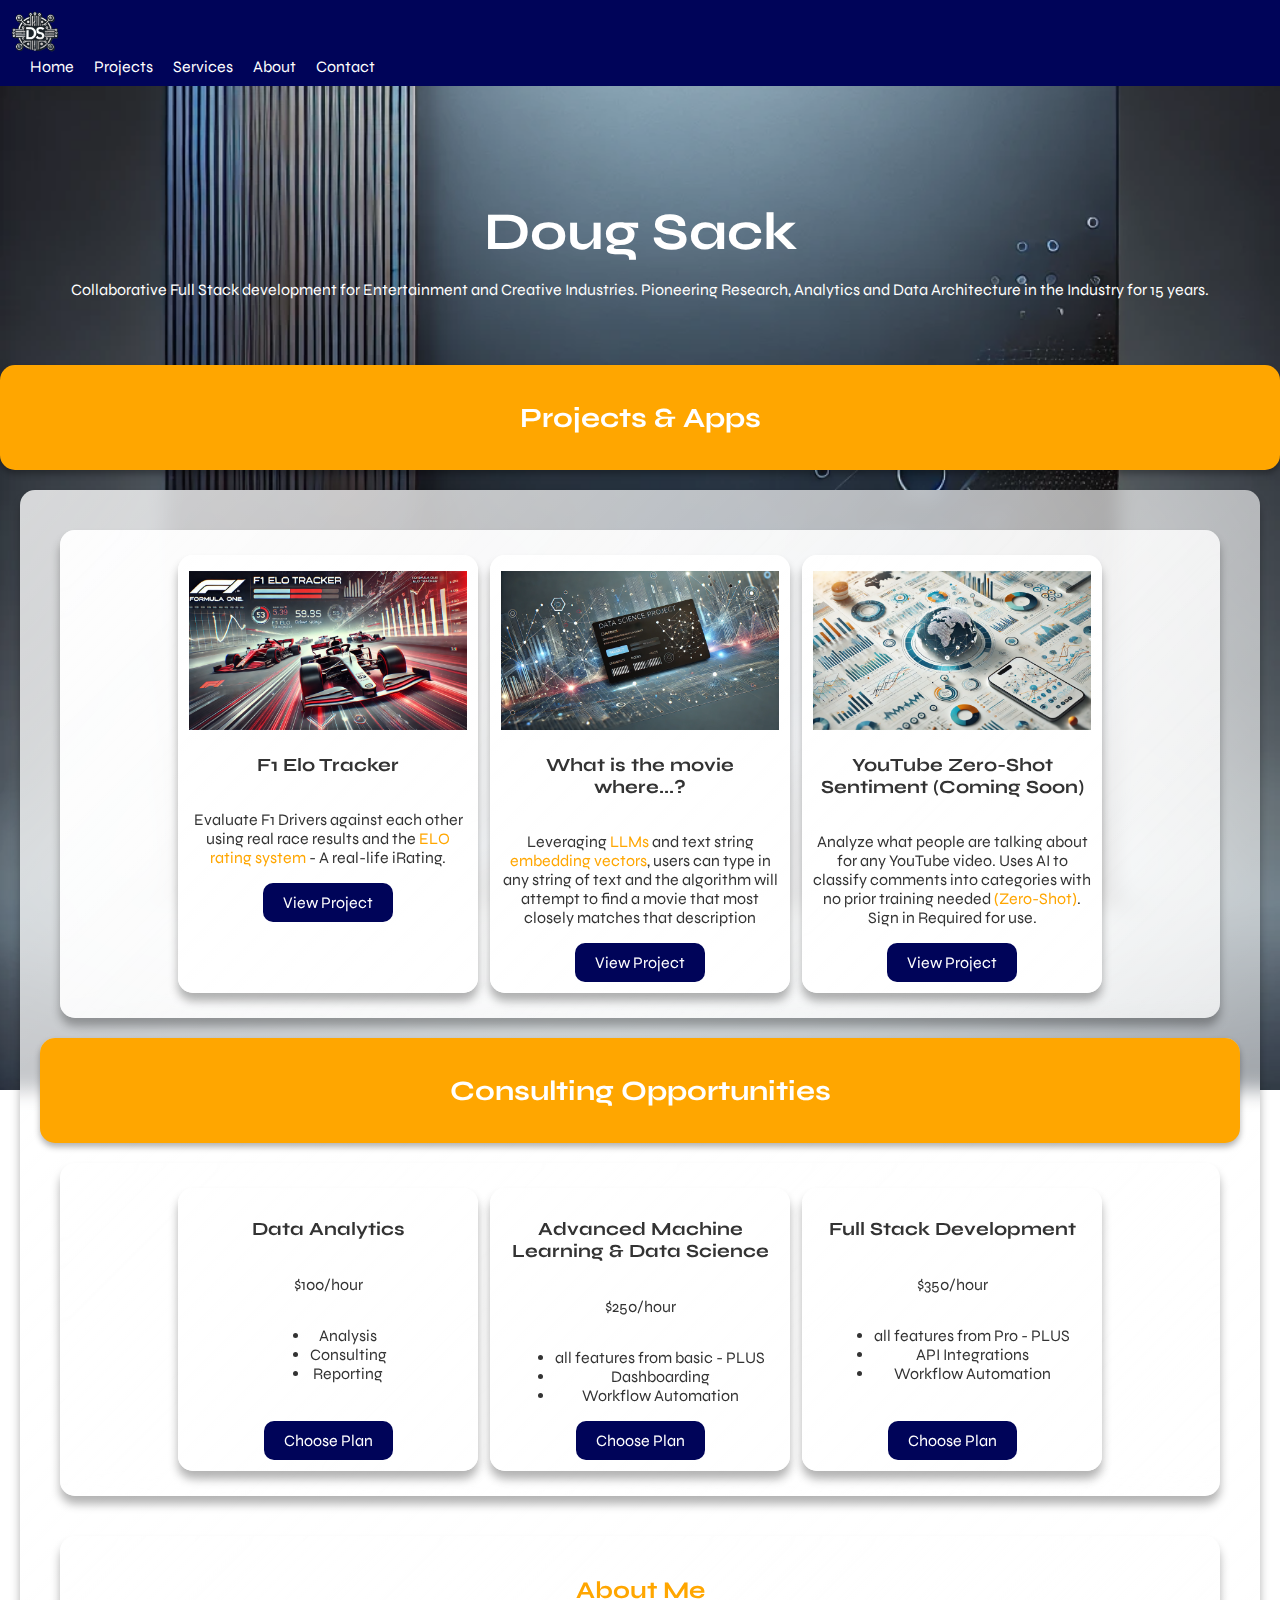
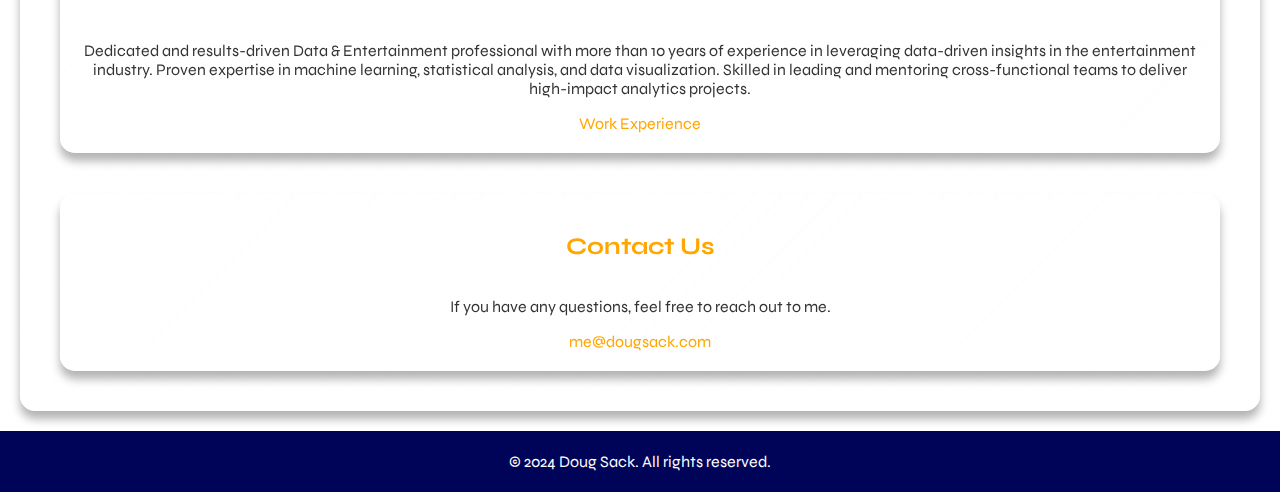
==== commit fddd2be5: "Update index.html" ====
--- a/index.html
+++ b/index.html
@@ -120,7 +120,9 @@
 
         <section id="contact" class="contact">
             <h2>Contact Us</h2>
-            <p>If you have any questions, feel free to reach out to us.</p>
+            <p>If you have any questions, feel free to reach out to me.</p>
+            <a href="mailto:me@dougsack.com?subject=Hello from your Website">me@dougsack.com</a>
+
         </section>
 
 
--- a/styles.css
+++ b/styles.css
@@ -252,3 +252,4 @@
 
 }
 
+
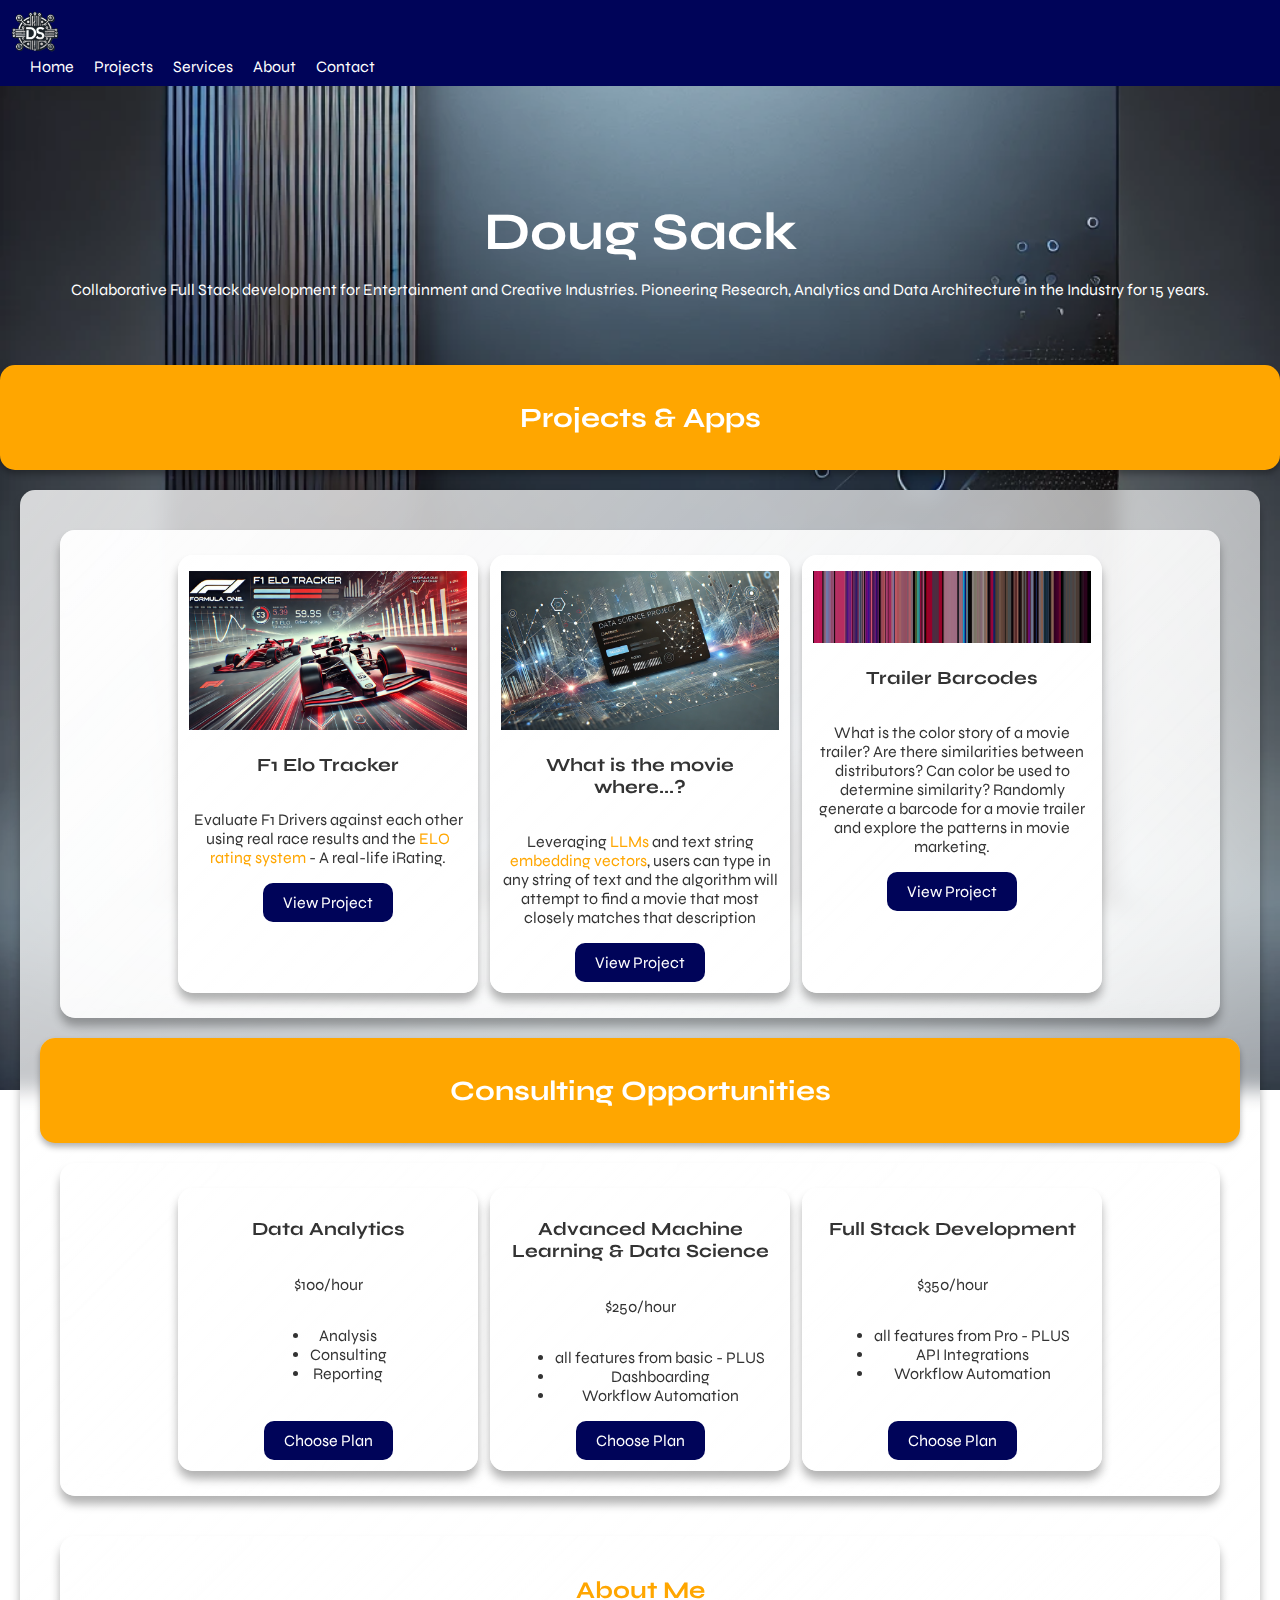
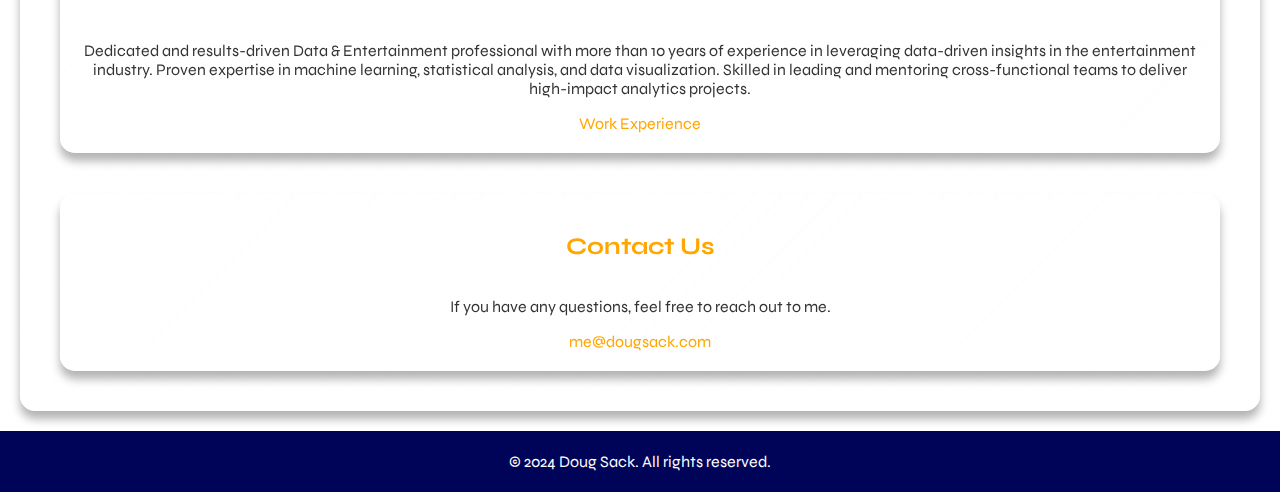
==== commit 57dcb370: "adding links to apps" ====
--- a/index.html
+++ b/index.html
@@ -56,7 +56,7 @@
                     <img src="images/f1_elo_header.webp" alt="Feature 1">
                     <h3>F1 Elo Tracker</h3>
                     <p>Evaluate F1 Drivers against each other using real race results and the <a href="https://en.wikipedia.org/wiki/Elo_rating_system">ELO rating system</a> - A real-life iRating. </p>
-                    <a href="https://f1app.dougsack.com/"><button>View Project</button></a>
+                    <a href="https://apps.dougsack.com/"><button>View Project</button></a>
                 </div>
                 <div class="feature-item">
                     <img src="images/data2.webp" alt="Feature 3">
@@ -65,10 +65,10 @@
                     <a href="https://descriptioncomper.streamlit.app/"><button>View Project</button></a>
                 </div>
                 <div class="feature-item">
-                    <img src="images/data1.webp" alt="Feature 2">
-                    <h3>YouTube Zero-Shot Sentiment (Coming Soon)</h3>
-                    <p>Analyze what people are talking about for any YouTube video. Uses AI to classify comments into categories with no prior training needed <a href="https://huggingface.co/tasks/zero-shot-classification">(Zero-Shot)</a>. Sign in Required for use.</p>
-                    <button>View Project</button>
+                    <img src="images/average_colors_trailer_barcode_Barbie ｜ Main Trailer.mp4.png" alt="Feature 2">
+                    <h3>Trailer Barcodes</h3>
+                    <p>What is the color story of a movie trailer? Are there similarities between distributors? Can color be used to determine similarity? Randomly generate a barcode for a movie trailer and explore the patterns in movie marketing.</p>
+                    <a href="https://apps.dougsack.com/barcodes.html"><button>View Project</button></a>
                 </div>
             </div>
         </section>
--- a/styles.css
+++ b/styles.css
@@ -252,4 +252,52 @@
 
 }
 
-
+/* Flex Grid Container for Images */
+#imageGrid {
+    display: flex;
+    flex-wrap: wrap;
+    justify-content: space-around;
+    gap: 10px;
+    padding: 20px;
+}
+
+.image-item {
+    flex: 1 1 calc(20% - 10px); /* Each image takes up to 20% of the row, minus spacing */
+    max-width: 300px;
+    box-sizing: border-box;
+    border-radius: var(--border-radius);
+    box-shadow: 0 4px 6px var(--shadow-color);
+    overflow: hidden;
+    margin: 10px;
+    background: linear-gradient(135deg, rgba(255, 255, 255, 0.9), rgba(255, 255, 255, 1));
+    backdrop-filter: blur(var(--blur-radius));
+    -webkit-backdrop-filter: blur(var(--blur-radius));
+    border: 1px solid rgba(255, 255, 255, 0.20);
+}
+
+.image-item img {
+    width: 100%;
+    height: auto;
+    display: block;
+    border-radius: var(--border-radius);
+}
+
+/* Responsive adjustments for smaller screens */
+@media (max-width: 1200px) {
+    .image-item {
+        flex: 1 1 calc(25% - 10px); /* Adjust to 25% for smaller screens */
+    }
+}
+
+@media (max-width: 800px) {
+    .image-item {
+        flex: 1 1 calc(33.33% - 10px); /* Adjust to 33.33% for medium screens */
+    }
+}
+
+@media (max-width: 500px) {
+    .image-item {
+        flex: 1 1 calc(50% - 10px); /* Adjust to 50% for small screens */
+    }
+}
+
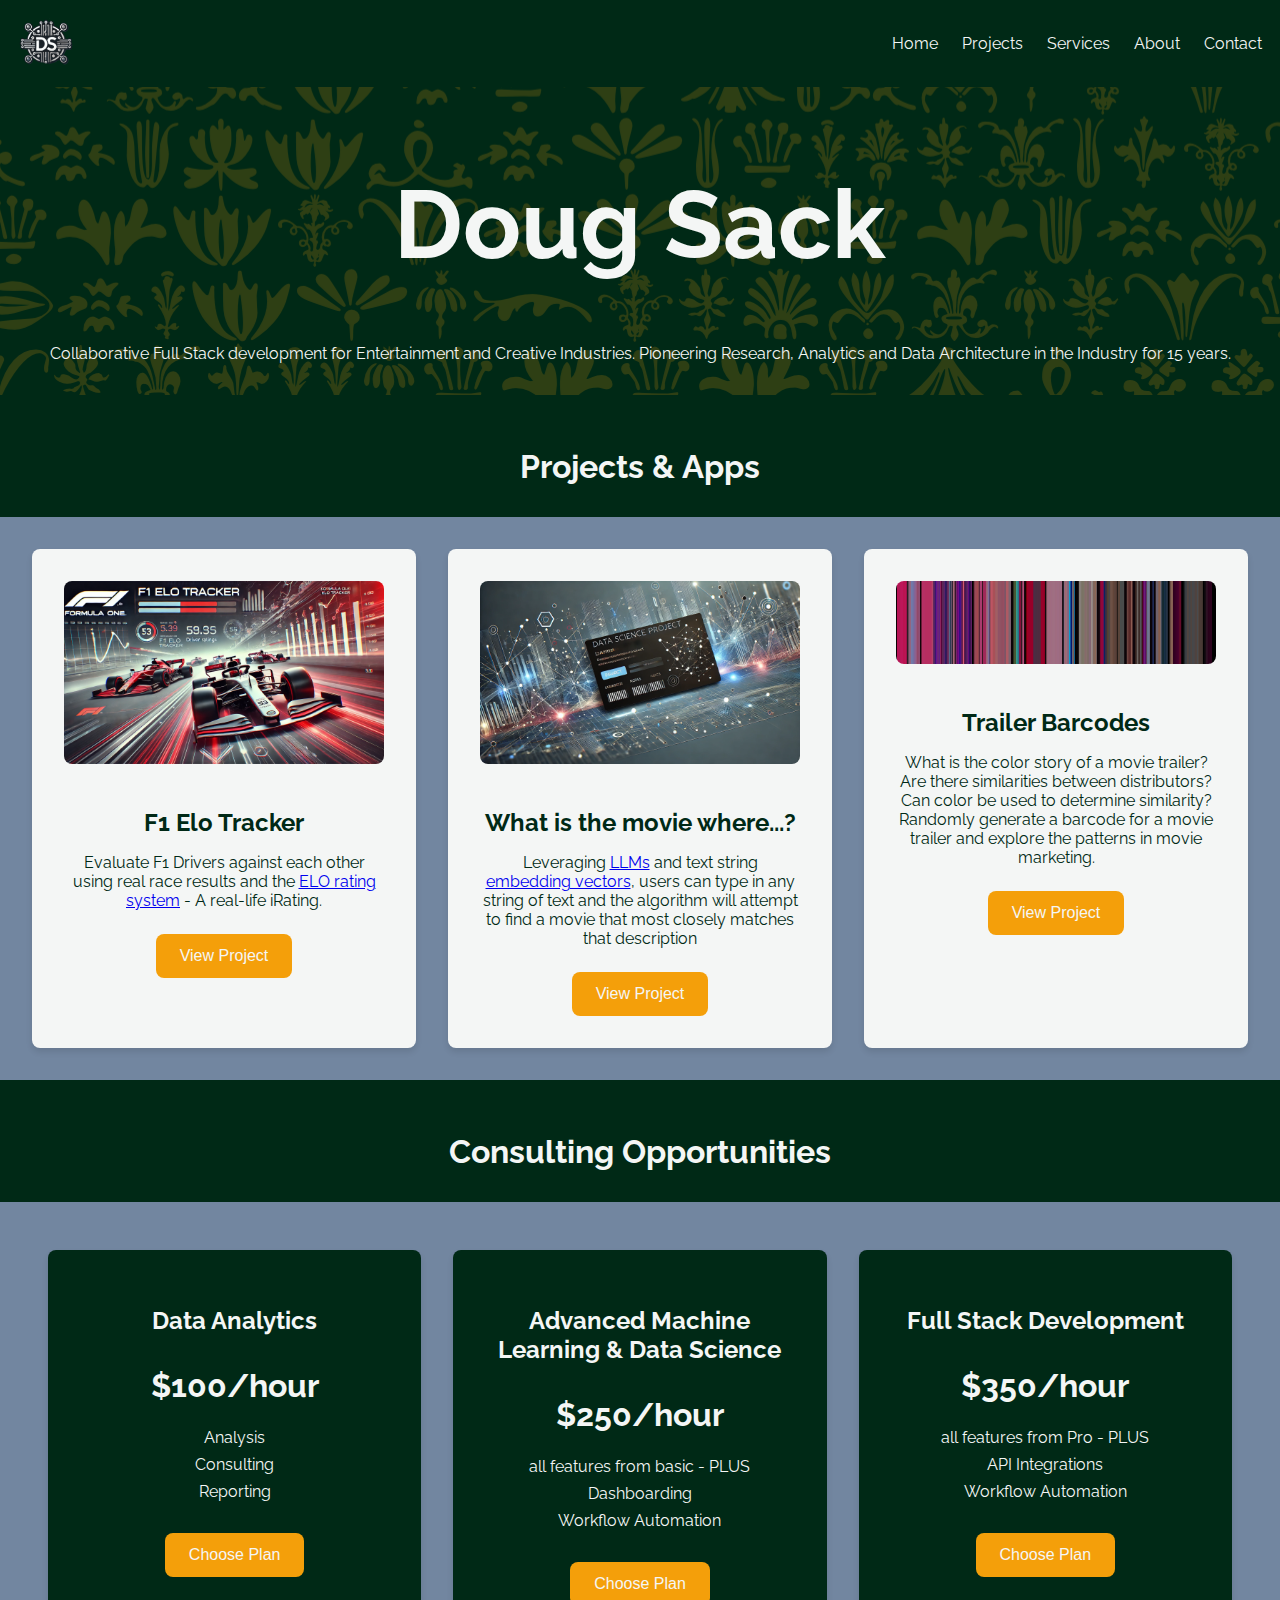
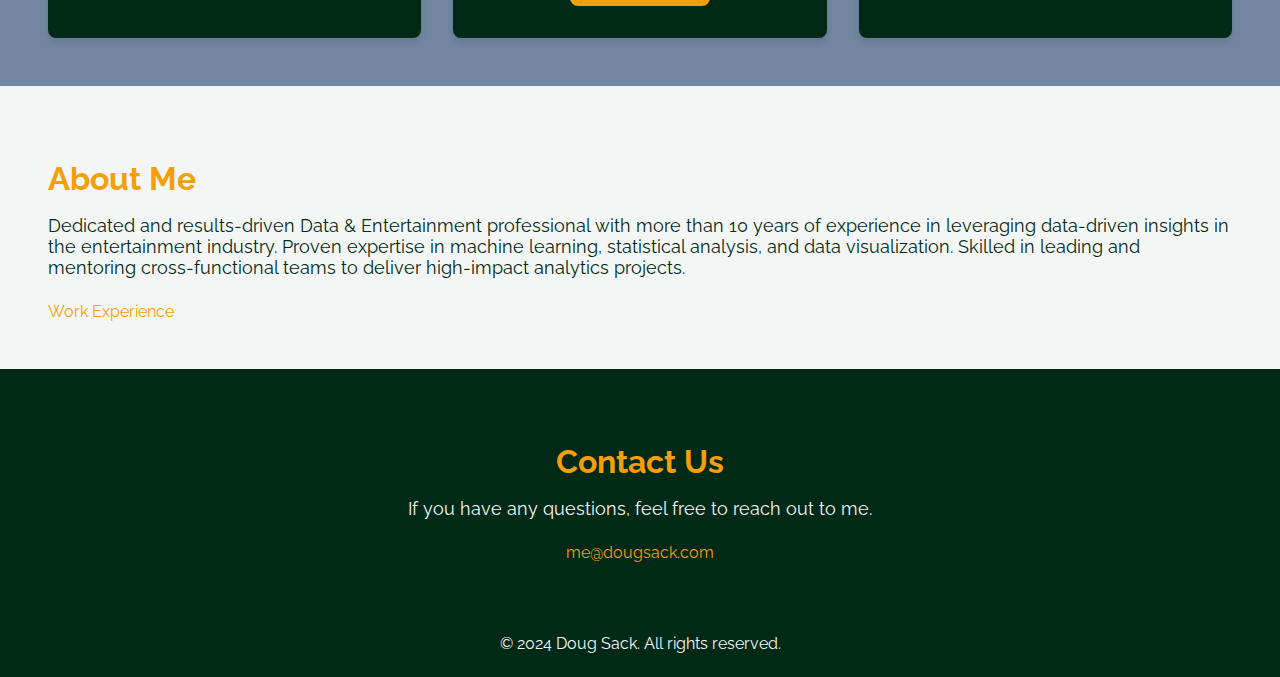
==== commit df20c181: "updated" ====
--- a/index.html
+++ b/index.html
@@ -16,121 +16,109 @@
     <link rel="stylesheet" href="styles.css">
     <link rel="preconnect" href="https://fonts.googleapis.com">
     <link rel="preconnect" href="https://fonts.gstatic.com" crossorigin>
-    <link href="https://fonts.googleapis.com/css2?family=Comfortaa:wght@300..700&family=Syne:wght@400..800&display=swap" rel="stylesheet">
+    <link href="https://fonts.googleapis.com/css2?family=Archivo:ital,wght@0,100..900;1,100..900&family=Comfortaa:wght@300..700&family=Raleway:ital,wght@0,100..900;1,100..900&family=Syne:wght@400..800&display=swap" rel="stylesheet">
 </head>
-<body class="home">
-    <div id="spinner" class="spinner-container">
-        <div class="spinner"></div>
+<body>
+    <header>
+        <nav>
+            <div class="logo">
+                <img src="images/logo.png" alt="DS Logo">
+            </div>
+            <ul>
+                <li><a href="#home">Home</a></li>
+                <li><a href="#features">Projects</a></li>
+                <li><a href="#pricing">Services</a></li>
+                <li><a href="#about">About</a></li>
+                <li><a href="#contact">Contact</a></li>
+            </ul>
+        </nav>
+    </header>
+
+    <section id="home" class="name">
+        <h1>Doug Sack</h1>
+        <p>Collaborative Full Stack development for Entertainment and Creative Industries. Pioneering Research, Analytics and Data Architecture in the Industry for 15 years.</p>
+    </section>
+
+    <section class="hero">
+        <h1>Projects & Apps</h1>
+    </section>
+
+    <div class="feature-grid">
+        <div class="feature-item">
+            <img src="images/f1_elo_header.webp" alt="Feature 1">
+            <h3>F1 Elo Tracker</h3>
+            <p>Evaluate F1 Drivers against each other using real race results and the <a href="https://en.wikipedia.org/wiki/Elo_rating_system">ELO rating system</a> - A real-life iRating.</p>
+            <a href="https://apps.dougsack.com/"><button>View Project</button></a>
+        </div>
+        <div class="feature-item">
+            <img src="images/data2.webp" alt="Feature 3">
+            <h3>What is the movie where...?</h3>
+            <p>Leveraging <a href="https://www.ibm.com/topics/large-language-models">LLMs</a> and text string <a href="https://aws.amazon.com/what-is/embeddings-in-machine-learning/">embedding vectors</a>, users can type in any string of text and the algorithm will attempt to find a movie that most closely matches that description</p>
+            <a href="https://descriptioncomper.streamlit.app/"><button>View Project</button></a>
+        </div>
+        <div class="feature-item">
+            <img src="images/average_colors_trailer_barcode_Barbie ｜ Main Trailer.mp4.png" alt="Feature 2">
+            <h3>Trailer Barcodes</h3>
+            <p>What is the color story of a movie trailer? Are there similarities between distributors? Can color be used to determine similarity? Randomly generate a barcode for a movie trailer and explore the patterns in movie marketing.</p>
+            <a href="https://apps.dougsack.com/barcodes.html"><button>View Project</button></a>
+        </div>
     </div>
-    <div id="content" style="display: none;">
-        <header>
-            <nav>
-                <div class="logo">
-                    <img src="images/logo.png" alt="DS Logo">
-                </div>
+
+    <section class="hero">
+        <h1>Consulting Opportunities</h1>
+    </section>
+
+    <section id="pricing" class="pricing">
+        <div class="pricing-grid">
+            <div class="pricing-item">
+                <h3>Data Analytics</h3>
+                <p>$100/hour</p>
                 <ul>
-                    <li><a href="#home">Home</a></li>
-                    <li><a href="#features">Projects</a></li>
-                    <li><a href="#pricing">Services</a></li>
-                    <li><a href="#about">About</a></li>
-                    <li><a href="#contact">Contact</a></li>
+                    <li>Analysis</li>
+                    <li>Consulting</li>
+                    <li>Reporting</li>
                 </ul>
-            </nav>
-        </header>
+                <button>Choose Plan</button>
+            </div>
+            <div class="pricing-item">
+                <h3>Advanced Machine Learning & Data Science</h3>
+                <p>$250/hour</p>
+                <ul>
+                    <li>all features from basic - PLUS</li>
+                    <li>Dashboarding</li>
+                    <li>Workflow Automation</li>
+                </ul>
+                <button>Choose Plan</button>
+            </div>
+            <div class="pricing-item">
+                <h3>Full Stack Development</h3>
+                <p>$350/hour</p>
+                <ul>
+                    <li>all features from Pro - PLUS</li>
+                    <li>API Integrations</li>
+                    <li>Workflow Automation</li>
+                </ul>
+                <button>Choose Plan</button>
+            </div>
+        </div>
+    </section>
 
-        <section id="home" class="hero">
-            <div class="hero-content">
-                <h1>Doug Sack</h1>
-                <p>Collaborative Full Stack development for Entertainment and Creative Industries. Pioneering Research, Analytics and Data Architecture in the Industry for 15 years. </p>
-            </div>
-        </section>
+    <section id="about" class="about">
+        <h2>About Me</h2>
+        <p>Dedicated and results-driven Data & Entertainment professional with more than 10 years of experience in leveraging data-driven insights in the entertainment industry. Proven expertise in machine learning, statistical analysis, and data visualization. Skilled in leading and mentoring cross-functional teams to deliver high-impact analytics projects.</p>
+        <a href="cv.html">Work Experience</a>
+    </section>
 
-        <section class="hero hero-secondary">
-            <h1>Projects & Apps</h1>
-        </section>
+    <section id="contact" class="contact">
+        <h2>Contact Us</h2>
+        <p>If you have any questions, feel free to reach out to me.</p>
+        <a href="mailto:me@dougsack.com?subject=Hello from your Website">me@dougsack.com</a>
+    </section>
 
-        <section id="features" class="features">
-        <section id="features" class="features">
-            <div class="feature-grid">
-                <div class="feature-item">
-                    <img src="images/f1_elo_header.webp" alt="Feature 1">
-                    <h3>F1 Elo Tracker</h3>
-                    <p>Evaluate F1 Drivers against each other using real race results and the <a href="https://en.wikipedia.org/wiki/Elo_rating_system">ELO rating system</a> - A real-life iRating. </p>
-                    <a href="https://apps.dougsack.com/"><button>View Project</button></a>
-                </div>
-                <div class="feature-item">
-                    <img src="images/data2.webp" alt="Feature 3">
-                    <h3>What is the movie where...?</h3>
-                    <p>Leveraging <a href="https://www.ibm.com/topics/large-language-models">LLMs</a> and text string <a href="https://aws.amazon.com/what-is/embeddings-in-machine-learning/">embedding vectors</a>, users can type in any string of text and the algorithm will attempt to find a movie that most closely matches that description</p>
-                    <a href="https://descriptioncomper.streamlit.app/"><button>View Project</button></a>
-                </div>
-                <div class="feature-item">
-                    <img src="images/average_colors_trailer_barcode_Barbie ｜ Main Trailer.mp4.png" alt="Feature 2">
-                    <h3>Trailer Barcodes</h3>
-                    <p>What is the color story of a movie trailer? Are there similarities between distributors? Can color be used to determine similarity? Randomly generate a barcode for a movie trailer and explore the patterns in movie marketing.</p>
-                    <a href="https://apps.dougsack.com/barcodes.html"><button>View Project</button></a>
-                </div>
-            </div>
-        </section>
-
-        <section class="hero hero-secondary">
-            <h1>Consulting Opportunities</h1>
-        </section>
-
-        <section id="pricing" class="pricing">
-            <div class="pricing-grid">
-                <div class="pricing-item">
-                    <h3>Data Analytics</h3>
-                    <p>$100/hour</p>
-                    <ul>
-                        <li>Analysis</li>
-                        <li>Consulting</li>
-                        <li>Reporting</li>
-                    </ul>
-                    <button>Choose Plan</button>
-                </div>
-                <div class="pricing-item">
-                    <h3>Advanced Machine Learning & Data Science</h3>
-                    <p>$250/hour</p>
-                    <ul>
-                        <li>all features from basic - PLUS</li>
-                        <li>Dashboarding</li>
-                        <li>Workflow Automation</li>
-                    </ul>
-                    <button>Choose Plan</button>
-                </div>
-                <div class="pricing-item">
-                    <h3>Full Stack Development</h3>
-                    <p>$350/hour</p>
-                    <ul>
-                        <li>all features from Pro - PLUS</li>
-                        <li>API Integrations</li>
-                        <li>Workflow Automation</li>
-                    </ul>
-                    <button>Choose Plan</button>
-                </div>
-            </div>
-        </section>
-
-        <section id="about" class="about">
-            <h2>About Me</h2>
-            <p>Dedicated and results-driven Data & Entertainment  professional with more than 10 years of experience in leveraging data-driven insights in the entertainment industry. Proven expertise in machine learning, statistical analysis, and data visualization. Skilled in leading and mentoring cross-functional teams to deliver high-impact analytics projects.</p>
-            <a href="cv.html">Work Experience</a>
-        </section>
-
-        <section id="contact" class="contact">
-            <h2>Contact Us</h2>
-            <p>If you have any questions, feel free to reach out to me.</p>
-            <a href="mailto:me@dougsack.com?subject=Hello from your Website">me@dougsack.com</a>
-
-        </section>
-
-
-    </div>
-<footer>
+    <footer>
         <p>&copy; 2024 Doug Sack. All rights reserved.</p>
-</footer>
+    </footer>
 
     <script src="script.js"></script>
 </body>
-</html>
+</html>--- a/styles.css
+++ b/styles.css
@@ -1,303 +1,281 @@
+/* CSS HEX */
 :root {
-  --primary-color: #000459;
-  --secondary-color: #ffa600;
-  --blur-radius: 10px;
-  --border-radius: 15px;
-  --shadow-color: rgba(0, 0, 0, 0.3);
-}
-
+  --white-smoke: #f4f6f5ff;
+  --gamboge: #f49f0aff;
+  --dark-green: #002916ff;
+  --slate-gray: #7286a0ff;
+}
+
+/* Global Styles */
 body {
-  font-family: 'Syne', 'Roboto', sans-serif;
+  font-family: "Raleway", sans-serif;
   margin: 0;
   padding: 0;
-  box-sizing: border-box;
-  color: #333;
-  scroll-behavior: smooth;
-  background-size: cover;
-  background-attachment: fixed;
-}
-
-.logo img {
-  width: 50px;
-  height: auto;
-}
-
-a {
-  color: var(--secondary-color);
-  text-decoration: none;
-}
-
-a:active {
-  color: var(--primary-color);
-}
-
-a:hover {
-  color: darken(var(--secondary-color), 0.9);
-}
-
+  background-color: var(--white-smoke);
+  color: var(--dark-green);
+}
+
+/* Header */
 header {
-  background-color: var(--primary-color);
-  padding: 10px;
-  color: #fff;
+  background-color: var(--dark-green);
+  color: var(--white-smoke);
+  padding: 1.1rem;
+}
+
+header nav {
   display: flex;
   justify-content: space-between;
   align-items: center;
-  position: fixed;
-  width: 100%;
-  top: 0;
-  z-index: 1000;
-}
-
-nav ul {
-  list-style: none;
+}
+
+header nav .logo img {
+  max-height: 3rem;
+}
+
+header nav ul {
   display: flex;
+  list-style-type: none;
   margin: 0;
   padding: 0;
 }
 
-nav ul li {
-  margin-left: 20px;
-}
-
-nav ul li a {
-  color: #fff;
-}
-nav ul li a:hover {
-  color: var(--secondary-color);
-}
+header nav ul li {
+  margin-left: 1.5rem;
+}
+
+header nav ul li a {
+  color: var(--white-smoke);
+  text-decoration: none;
+  transition: color 0.3s ease;
+}
+
+header nav ul li a:hover {
+  color: var(--gamboge);
+}
+
+/* Hero Section */
 .hero {
-  color: #fff;
-  padding: 100px 20px 50px;
-  text-align: center;
-  display: flex;
-  justify-content: center;
-  align-items: center;
-  height: 100%;
-}
-
-.hero-content {
-  margin-top: 100px;
-  display: flex;
-  flex-direction: column;
-}
-
-.hero-secondary {
-  height: 5vh;
-  background: var(--secondary-color);
-  backdrop-filter: blur(var(--blur-radius));
-  -webkit-backdrop-filter: blur(var(--blur-radius));
-  border-radius: var(--border-radius);
-  border: 0px solid rgba(255, 255, 255, 0.20);
-  box-shadow: 0 4px 6px var(--shadow-color);
-  padding: 30px;
-}
-
-.hero-content h1, .hero-secondary h1 {
+  background-color: var(--dark-green);
+  background-size: cover;
+  background-position: center;
+  color: var(--white-smoke);
+  padding: 2rem;
+  text-align: center;
+}
+
+/* Name Section */
+.name {
+  background-color: var(--dark-green);
+  background-image: url('images/vector_bg.svg');
+  background-size: center;
+  background-position: bottom;
+  color: var(--white-smoke);
+  padding: 1rem;
+  text-align: center;
+  font-size: 3rem;
+
+}
+.name p {
+font-size: 1rem;
+}
+
+.hero h1 {
+  font-size: 2rem;
+  margin-bottom: 0rem;
+}
+
+.hero p {
+  font-size: 1.2rem;
+  margin-bottom: 0rem;
+}
+
+/* Features Section */
+.features {
+  padding: 3rem;
+}
+
+.feature-grid {
+  display: grid;
+  background-color: var(--slate-gray);
+  grid-template-columns: repeat(auto-fit, minmax(300px, 5fr));
+  grid-gap: 2rem;
+  padding: 2rem;
+}
+
+.feature-item {
+  background-color: var(--white-smoke);
+  border-radius: 0.5rem;
+  box-shadow: 0 4px 6px rgba(0, 0, 0, 0.1);
+  padding: 2rem;
+  text-align: center;
+}
+
+.feature-item img {
+  max-width: 100%;
+  height: auto;
+  border-radius: 0.5rem;
+  margin-bottom: 1rem;
+}
+
+.feature-item h3 {
+  font-size: 1.5rem;
+  margin-bottom: 1rem;
+}
+
+.feature-item p {
+  font-size: 1rem;
+  margin-bottom: 1.5rem;
+}
+
+.feature-item button {
+  background-color: var(--gamboge);
+  border: none;
+  color: var(--white-smoke);
+  padding: 0.8rem 1.5rem;
+  text-decoration: none;
+  font-size: 1rem;
+  border-radius: 0.5rem;
+  cursor: pointer;
+  transition: background-color 0.3s ease;
+}
+
+.feature-item button:hover {
+  background-color: #e08f00;
+}
+
+/* Pricing Section */
+.pricing {
+  background-color: var(--slate-gray);
+  color: var(--white-smoke);
+  padding: 3rem;
+}
+
+.pricing-grid {
+  display: grid;
+  grid-template-columns: repeat(auto-fit, minmax(300px, 1fr));
+  grid-gap: 2rem;
+}
+
+.pricing-item {
+  background-color: var(--dark-green);
+  border-radius: 0.5rem;
+  box-shadow: 0 4px 6px rgba(0, 0, 0, 0.1);
+  padding: 2rem;
+  text-align: center;
+}
+
+.pricing-item h3 {
+  font-size: 1.5rem;
+  margin-bottom: 1rem;
+}
+
+.pricing-item p {
+  font-size: 2rem;
+  font-weight: bold;
+  margin-bottom: 1.5rem;
+}
+
+.pricing-item ul {
+  list-style-type: none;
+  padding: 0;
+  margin-bottom: 2rem;
+}
+
+.pricing-item ul li {
+  margin-bottom: 0.5rem;
+}
+
+.pricing-item button {
+  background-color: var(--gamboge);
+  border: none;
+  color: var(--white-smoke);
+  padding: 0.8rem 1.5rem;
+  text-decoration: none;
+  font-size: 1rem;
+  border-radius: 0.5rem;
+  cursor: pointer;
+  transition: background-color 0.3s ease;
+}
+
+.pricing-item button:hover {
+  background-color: #e08f00;
+}
+
+/* About Section */
+.about {
+  padding: 3rem;
+}
+
+.about h2 {
+  font-size: 2rem;
+  margin-bottom: 1rem;
+}
+
+.about p {
+  font-size: 1.1rem;
+  margin-bottom: 1.5rem;
+}
+
+.about a {
+  color: var(--gamboge);
+  text-decoration: none;
+  transition: color 0.3s ease;
+}
+
+.about a:hover {
+  color: #e08f00;
+}
+
+/* Contact Section */
+.contact {
+  background-color: var(--dark-green);
+  color: var(--white-smoke);
+  padding: 3rem;
+  text-align: center;
+}
+
+.contact h2 {
+  font-size: 2rem;
+  margin-bottom: 1rem;
+}
+
+.contact p {
+  font-size: 1.1rem;
+  margin-bottom: 1.5rem;
+}
+
+.contact a {
+  color: var(--gamboge);
+  text-decoration: none;
+  transition: color 0.3s ease;
+}
+
+.contact a:hover {
+  color: #e08f00;
+}
+
+/* Footer */
+footer {
+  background-color: var(--dark-green);
+  color: var(--white-smoke);
+  padding: 1.5rem;
+  text-align: center;
+}
+
+footer p {
   margin: 0;
 }
 
-.hero-content h1 {
-  font-size: 3.3em;
-}
-
-.hero-secondary h1 {
-  font-size: 1.75em;
-}
-
-.hero-content h2 {
-  color: var(--primary-color);
-  font-size: 2em;
-  padding: 10px;
-}
-
-.hero-content button {
-  background-color: var(--secondary-color);
-  color: #fff;
-  border: none;
-  border-radius: 10px;
-  padding: 10px 20px;
-  cursor: pointer;
-  font-size: 1em;
-  margin-top: auto;
-  font-family: "Syne";
-}
-
-section {
-  padding: 10px 20px;
-  display: flex;
-  flex-direction: column;
-  align-items: left;
-}
-
-.features, .pricing, .about, .contact {
-  background: linear-gradient(135deg, rgba(255, 255, 255, 0.8), rgba(255, 255, 255, 0.4));
-  backdrop-filter: blur(var(--blur-radius));
-  -webkit-backdrop-filter: blur(var(--blur-radius));
-  border-radius: var(--border-radius);
-  box-shadow: 0 8px 10px 0 var(--shadow-color);
-  padding: 20px;
-  margin: 20px;
-  text-align: center;
-
-
-}
-
-.feature-grid, .pricing-grid {
-  display: flex;
-  flex-wrap: wrap;
-  gap: 2px;
-  justify-content: center;
-  align-items: stretch;
-}
-
-.feature-item, .pricing-item {
-  display: flex;
-  flex-direction: column;
-  align-items: center;
-  text-align: center;
-  border: 1px solid rgba(255, 255, 255, 0.20);
-  padding: 10px;
-  flex: 1 1 calc(33% - 10px);
-  max-width: 300px;
-  background: linear-gradient(135deg, rgba(255, 255, 255, 0.9), rgba(255, 255, 255, 1));
-  backdrop-filter: blur(var(--blur-radius));
-  -webkit-backdrop-filter: blur(var(--blur-radius));
-  border-radius: var(--border-radius);
-  box-shadow: 0 8px 10px 0 var(--shadow-color);
-  margin: 5px;
-  box-sizing: border-box;
-}
-
-footer {
-  background-color: var(--primary-color);
-  color: #fff;
-  text-align: center;
-  padding: 5px;
-  display: flex;
-  justify-content: center;
-  align-items: center;
-}
-
-.spinner-container {
-  display: none;
-  position: fixed;
-  top: 0;
-  left: 0;
-  width: 100%;
-  height: 100%;
-  background-color: rgba(0, 0, 0, 0.5);
-  z-index: 9999;
-  display: flex;
-  justify-content: center;
-  align-items: center;
-}
-
-.spinner {
-  border: 16px solid #f3f3f3;
-  border-top: 16px solid #3498db;
-  border-radius: 50%;
-  width: 120px;
-  height: 120px;
-  animation: spin 2s linear infinite;
-}
-
-@keyframes spin {
-  0% { transform: rotate(0deg); }
-  100% { transform: rotate(360deg); }
-}
-
-
-/* Home page background */
-body.home {
-    background: url('images/background.webp') no-repeat center center/cover fixed;
-    background-size: cover;
-    background-attachment: fixed;
-}
-
-/* About page background */
-body.cv {
-    background-size: cover;
-    background-attachment: fixed;
-}
-
-body.cv bioline {
-font-size: 0.2em;
-}
-
-.feature-item img, .pricing-item img {
-    max-width: 100%; /* Reduce the image width to 80% of the container */
-    height: auto; /* Maintain the aspect ratio */
-    margin: 5px auto; /* Center the image */
-}
-.pricing-item button, .feature-item button {
-    background-color: var(--primary-color);
-    color: #fff;
-    border: none;
-    border-radius: 10px;
-    padding: 10px 20px;
-    cursor: pointer;
-    font-size: 1em;
-    font-family: "Syne";
-    margin-top: auto; /* Push the button to the bottom */
-    transition: background-color 0.3s ease; /* Smooth transition on hover */
-}
-
-.pricing-item button:hover, .feature-item button:hover {
-    background-color: var(--secondary-color); /* Change to secondary color on hover */
-}
-
-.about h2, .contact h2 {
-    color: var(--secondary-color);
-.features, .pricing, .about, .contact
-
-}
-
-/* Flex Grid Container for Images */
-#imageGrid {
-    display: flex;
-    flex-wrap: wrap;
-    justify-content: space-around;
-    gap: 10px;
-    padding: 20px;
-}
-
-.image-item {
-    flex: 1 1 calc(20% - 10px); /* Each image takes up to 20% of the row, minus spacing */
-    max-width: 300px;
-    box-sizing: border-box;
-    border-radius: var(--border-radius);
-    box-shadow: 0 4px 6px var(--shadow-color);
-    overflow: hidden;
-    margin: 10px;
-    background: linear-gradient(135deg, rgba(255, 255, 255, 0.9), rgba(255, 255, 255, 1));
-    backdrop-filter: blur(var(--blur-radius));
-    -webkit-backdrop-filter: blur(var(--blur-radius));
-    border: 1px solid rgba(255, 255, 255, 0.20);
-}
-
-.image-item img {
-    width: 100%;
-    height: auto;
-    display: block;
-    border-radius: var(--border-radius);
-}
-
-/* Responsive adjustments for smaller screens */
-@media (max-width: 1200px) {
-    .image-item {
-        flex: 1 1 calc(25% - 10px); /* Adjust to 25% for smaller screens */
-    }
-}
-
-@media (max-width: 800px) {
-    .image-item {
-        flex: 1 1 calc(33.33% - 10px); /* Adjust to 33.33% for medium screens */
-    }
-}
-
-@media (max-width: 500px) {
-    .image-item {
-        flex: 1 1 calc(50% - 10px); /* Adjust to 50% for small screens */
-    }
-}
-
+h2 {
+color: var(--gamboge);
+}
+
+p.date {
+  color: var(--gamboge);
+  font-style: italic;
+}
+
+section.cv {
+padding: 0.7rem;
+}
+
